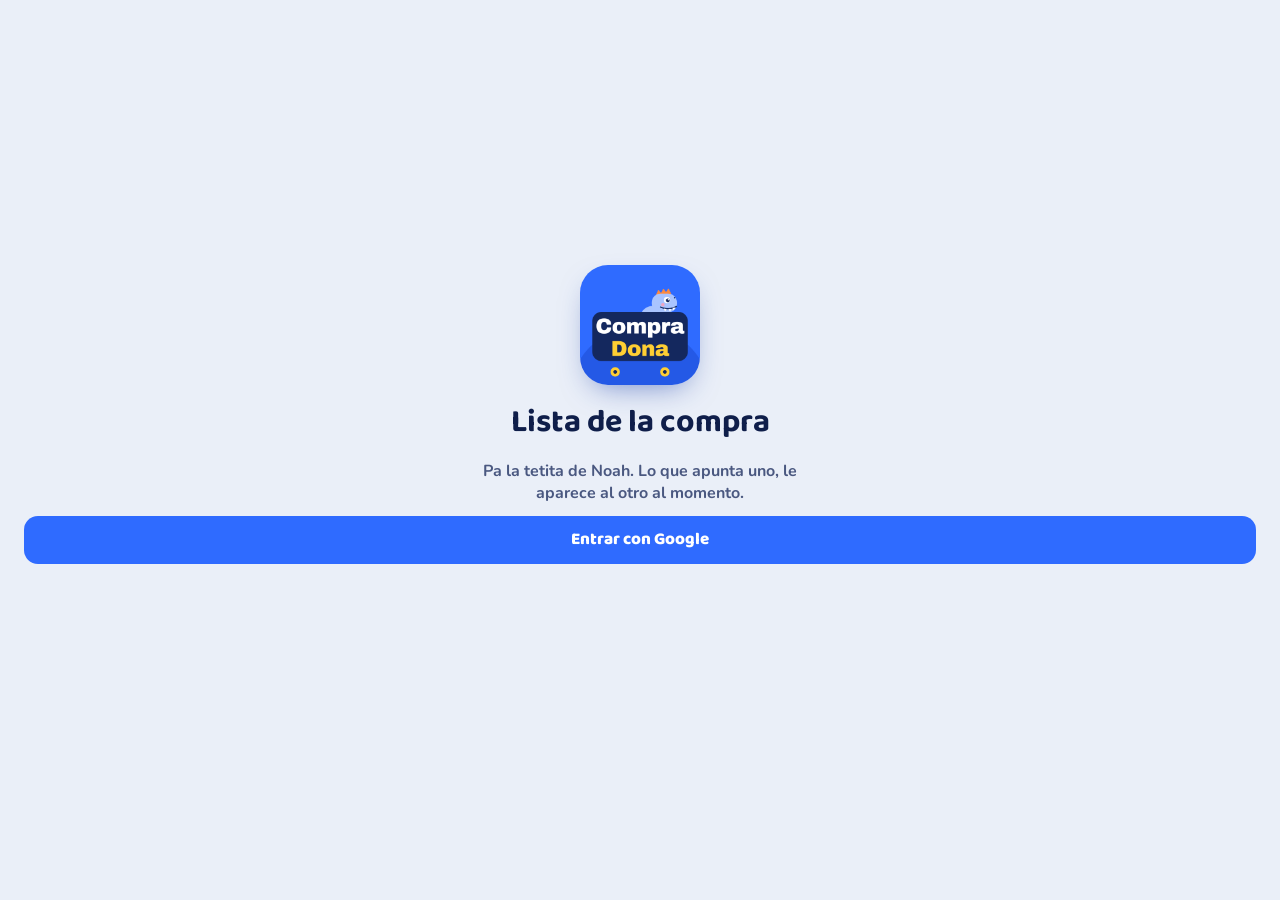
==== compra/index.html @ 661b45ec "CompraDona 2.5: nuevo nombre y logo propio Co-Authored-By: Claude Opus 5.5 <noreply@anthropic.com> C" ====
<!DOCTYPE html>
<html lang="es">
<head>
<meta charset="utf-8">
<meta name="viewport" content="width=device-width, initial-scale=1, maximum-scale=1, viewport-fit=cover">
<title>CompraDona</title>
<meta name="robots" content="noindex">
<meta name="theme-color" content="#2F6BFF">
<meta name="apple-mobile-web-app-capable" content="yes">
<meta name="mobile-web-app-capable" content="yes">
<meta name="apple-mobile-web-app-status-bar-style" content="black-translucent">
<meta name="apple-mobile-web-app-title" content="CompraDona">
<link rel="manifest" href="manifest.webmanifest">
<link rel="apple-touch-icon" href="icons/apple-touch-icon.png">
<link rel="icon" type="image/png" href="icons/icon-192.png">
<link rel="preconnect" href="https://fonts.googleapis.com">
<link href="https://fonts.googleapis.com/css2?family=Baloo+2:wght@700;800&family=Nunito:wght@600;700;800&display=swap" rel="stylesheet">
<link rel="stylesheet" href="style.css?v=6">
</head>
<body>
<div id="welcome" class="welcome"><div class="loading">Un momentito…</div></div>
<div id="main" hidden>
  <header class="hdr">
    <div class="tt"><small>Pa la tetita de Noah</small><h1>Compra<span>Dona</span></h1></div>
    <button id="count" class="count" aria-label="Actualizar"></button>
    <span id="sync" class="sync ok"></span>
  </header>
  <div id="favs" class="favs" hidden></div>
  <main id="list" class="list"></main>
  <div class="dock">
    <div id="sugs" class="sugs"></div>
    <div class="dockrow">
    <button id="undo" class="undo off" type="button" aria-label="Deshacer"><svg viewBox="0 0 24 24"><path d="M9 14 4 9l5-5"/><path d="M4 9h10.5a5.5 5.5 0 0 1 0 11H11"/></svg></button>
    <form id="addf" class="addf" autocomplete="off">
      <span id="guess" class="guess">🛒</span>
      <input id="inp" placeholder="Añade… 2 leche, pan" enterkeyhint="done" autocapitalize="sentences">
      <button class="addb" aria-label="Añadir"><svg viewBox="0 0 24 24"><path d="M12 5v14M5 12h14"/></svg></button>
    </form>
    </div>
  </div>
</div>
<div id="layer"></div>
<script src="../config.js?v=1"></script>
<script src="../src/google.js?v=2"></script>
<script src="app.js?v=6"></script>
<script>
if('serviceWorker' in navigator&&location.protocol==='https:'){
  var c0=navigator.serviceWorker.controller, hadSW=!!(c0&&/\/compra\/sw\.js/.test(c0.scriptURL));
  navigator.serviceWorker.register('sw.js').then(function(r){ r.update(); document.addEventListener('visibilitychange',function(){ if(!document.hidden) r.update(); }); });
  navigator.serviceWorker.addEventListener('controllerchange',function(){
    if(!hadSW||document.getElementById('upd')) return;
    var b=document.createElement('button'); b.id='upd'; b.className='updbar'; b.textContent='Versión nueva lista · Toca para actualizar';
    b.onclick=function(){ location.reload(); }; document.body.appendChild(b);
  });
}
</script>
</body>
</html>
---- compra/style.css ----
:root{
  --blue:#2F6BFF; --blue2:#1A3FA8; --sun:#FFCF33; --sun2:#FFB000;
  --bg:#EAEFF8; --card:#fff; --ink:#0F1E4A; --mut:#4A5880; --line:#DCE3F0; --pill:#F1F4FA;
  --safe-t:env(safe-area-inset-top); --safe-b:env(safe-area-inset-bottom);
  color-scheme:light dark;
}
@media (prefers-color-scheme:dark){:root{--bg:#0A1128;--card:#141E42;--ink:#F3F6FF;--mut:#AEBBE0;--line:#26346B;--pill:#1F2B5A}}
*{box-sizing:border-box;margin:0;padding:0}
html,body{background:var(--bg);color:var(--ink);font-family:Nunito,system-ui,-apple-system,sans-serif;-webkit-text-size-adjust:100%}
body{min-height:100vh;-webkit-tap-highlight-color:transparent}
button,input{font:inherit;color:inherit;border:0;background:none}
button{cursor:pointer}
[hidden]{display:none!important}
h1,h2,.btn{font-family:'Baloo 2',system-ui,sans-serif}

/* cabecera */
.hdr{position:-webkit-sticky;position:sticky;top:0;z-index:10;display:flex;align-items:center;gap:10px;padding:calc(var(--safe-t) + 10px) 14px 12px;background:linear-gradient(135deg,#2F6BFF,#1A3FA8);color:#fff;border-radius:0 0 22px 22px;box-shadow:0 6px 18px -10px rgba(26,63,168,.7)}
.tt{flex:1;min-width:0}
.tt small{display:block;font-size:11.5px;font-weight:800;color:var(--sun);letter-spacing:.06em}
.tt h1{font-size:22px;font-weight:800;line-height:1.05;white-space:nowrap;overflow:hidden;text-overflow:ellipsis}
.count{flex:none;display:grid;justify-items:center;line-height:1;background:rgba(255,255,255,.16);border-radius:16px;padding:7px 12px 6px;color:#fff}
.count b{font-family:'Baloo 2',system-ui,sans-serif;font-size:24px;font-weight:800;color:var(--sun)}
.count span{font-size:10.5px;font-weight:800;opacity:.9}
.sync{position:absolute;right:10px;top:calc(var(--safe-t) + 7px);width:9px;height:9px;border-radius:50%;background:#5BE39A;box-shadow:0 0 0 2px #1A3FA8}
.sync.warn{background:var(--sun)} .sync.busy{background:#fff;animation:pulse 1s infinite}
@keyframes pulse{50%{opacity:.3}}

/* lo de siempre */
.favs{display:flex;gap:6px;overflow-x:auto;padding:10px 14px 2px;scrollbar-width:none}
.favs::-webkit-scrollbar{display:none}
.fl{flex:none;align-self:center;font-size:12px;font-weight:800;color:var(--mut);margin-right:2px}
.favs button{flex:none;display:flex;align-items:center;gap:5px;padding:6px 12px 6px 9px;border-radius:99px;background:var(--card);border:1.5px solid var(--line);font-weight:800;font-size:13.5px;white-space:nowrap}
.favs button i{font-style:normal;color:var(--blue);font-weight:800;font-size:17px;line-height:1}
.favs button:active{transform:scale(.96)}

/* lista */
.list{padding:4px 12px calc(110px + var(--safe-b))}
.sec{position:relative;margin-top:10px;padding:10px 10px 10px 14px;border-radius:18px;background:var(--card);box-shadow:0 1px 2px rgba(15,30,74,.06),0 4px 14px -8px rgba(15,30,74,.18);overflow:hidden}
.sec::before{content:'';position:absolute;left:0;top:0;bottom:0;width:5px;background:var(--c)}
.sec h2{display:flex;align-items:center;gap:7px;font-size:15.5px;font-weight:800;margin:0 2px 8px;color:var(--ink)}
.sec h2 i{font-style:normal;font-size:17px}
.sec h2 b{margin-left:auto;font-family:Nunito,system-ui,sans-serif;font-size:12px;min-width:22px;height:22px;padding:0 7px;border-radius:99px;display:inline-grid;place-items:center;background:var(--bg);color:var(--ink)}
.pills{display:flex;flex-wrap:wrap;gap:6px}
.it{display:inline-flex;align-items:center;gap:7px;min-height:40px;padding:5px 11px 5px 6px;border-radius:99px;background:var(--pill);font-weight:800;font-size:15px;text-align:left;max-width:100%;user-select:none;-webkit-user-select:none;-webkit-touch-callout:none;border:1.5px solid transparent;transition:transform .22s cubic-bezier(.3,1.4,.5,1),opacity .22s}
.it:active{transform:scale(.96)}
.it em{font-style:normal;font-weight:800;font-size:12.5px;color:#fff;background:var(--c);padding:1px 7px;border-radius:8px}
.ck{flex:none;width:24px;height:24px;border-radius:50%;border:2.5px solid var(--c);background:var(--card);display:grid;place-items:center;transition:background .15s}
.ck svg{width:14px;height:14px;fill:none;stroke:#fff;stroke-width:3.4;stroke-linecap:round;stroke-linejoin:round;opacity:0}
.who{flex:none;width:18px;height:18px;border-radius:50%;color:#fff;font-size:10.5px;font-weight:800;display:grid;place-items:center}
.it.gone{transform:scale(.6) translateY(-8px);opacity:0}
.it.gone .ck{background:var(--c)} .it.gone .ck svg{opacity:1}
@media (prefers-reduced-motion:reduce){.it,.it.gone{transition:none}}
.hint{text-align:center;color:var(--mut);font-size:12px;font-weight:700;margin-top:14px}
.ver{text-align:center;color:var(--mut);font-size:11px;opacity:.7;margin-top:6px}
.empty{text-align:center;padding:34px 20px;display:grid;justify-items:center;gap:4px;color:var(--mut);font-weight:700}
.empty .dino{width:130px;height:130px;background:var(--sun);border-radius:50%;padding:8px 12px 16px;margin-bottom:8px}
.empty b{font-family:'Baloo 2',system-ui,sans-serif;font-size:24px;color:var(--ink)}

/* barra de añadir */
.dock{position:fixed;left:0;right:0;bottom:0;z-index:20;padding:10px 12px calc(10px + var(--safe-b));background:linear-gradient(transparent,var(--bg) 35%)}
.addf{display:flex;align-items:center;gap:8px;background:var(--card);border:2px solid var(--line);border-radius:20px;padding:5px 5px 5px 12px;box-shadow:0 8px 24px -12px rgba(20,40,94,.45)}
.addf:focus-within{border-color:var(--blue)}
.guess{font-size:20px;flex:none}
.addf input{flex:1;min-width:0;font-size:16px;font-weight:700;padding:8px 0;outline:none}
.addf input::placeholder{color:var(--mut);font-weight:600}
.addb{flex:none;width:44px;height:44px;border-radius:15px;background:var(--sun);display:grid;place-items:center;box-shadow:0 3px 0 var(--sun2)}
.addb:active{transform:translateY(2px);box-shadow:0 1px 0 var(--sun2)}
.addb svg{width:22px;height:22px;stroke:#14285E;stroke-width:3;stroke-linecap:round;fill:none}

/* editar */
#layer .scrim{position:fixed;inset:0;background:rgba(10,20,60,.45);z-index:40}
#layer .sheet{position:fixed;left:0;right:0;bottom:0;z-index:41;max-width:560px;margin:0 auto;background:var(--card);border-radius:24px 24px 0 0;padding:18px 16px calc(16px + var(--safe-b));animation:up .22s cubic-bezier(.2,.8,.2,1)}
@keyframes up{from{transform:translateY(100%)}}
@media (prefers-reduced-motion:reduce){#layer .sheet{animation:none}}
.sheet h3{font-family:'Baloo 2',system-ui,sans-serif;font-size:24px;margin-bottom:8px}
.x{position:absolute;right:12px;top:10px;width:36px;height:36px;border-radius:50%;background:var(--bg);font-size:24px;color:var(--mut)}
.two{display:grid;grid-template-columns:1fr 110px;gap:8px}
.f{display:grid;gap:4px;margin-bottom:10px}
.f span,.lbl{font-size:12.5px;font-weight:800;color:var(--mut)}
.f input{border:2px solid var(--line);border-radius:12px;padding:10px 12px;font-size:16px;font-weight:700;background:var(--bg);outline:none;min-width:0}
.f input:focus{border-color:var(--blue)}
.secs{display:flex;flex-wrap:wrap;gap:6px;margin:6px 0 8px}
.secs input{position:absolute;opacity:0;pointer-events:none}
.secs span{display:block;padding:6px 10px;border-radius:99px;border:1.5px solid var(--line);font-size:13.5px;font-weight:800}
.secs input:checked+span{background:var(--c);border-color:var(--c);color:#fff}
.meta{font-size:12.5px;color:var(--mut);margin-bottom:8px}
.acts{display:flex;gap:8px}
.btn{flex:1;display:inline-flex;align-items:center;justify-content:center;min-height:48px;border-radius:14px;background:var(--blue);color:#fff;font-size:17px;font-weight:800;text-decoration:none}
.btn.ghost{background:color-mix(in srgb,#E0484F 14%,transparent);color:#E0484F}
.btn.big{width:100%;flex:none}
.welcome a.btn.ghost{background:color-mix(in srgb,var(--blue) 14%,transparent);color:var(--blue)}

/* bienvenida */
.welcome{min-height:92vh;display:grid;align-content:center;justify-items:center;gap:12px;padding:24px;text-align:center}
.welcome img{width:120px;height:120px;border-radius:28px;box-shadow:0 12px 30px -12px rgba(26,63,168,.6)}
.welcome h1{font-size:32px}
.welcome p{color:var(--mut);font-weight:700;max-width:320px}
.loading{color:var(--mut);font-weight:800}

.toast{position:fixed;left:50%;bottom:calc(84px + var(--safe-b));transform:translateX(-50%);z-index:60;display:flex;align-items:center;gap:14px;background:#14285E;color:#fff;font-weight:800;padding:11px 16px;border-radius:16px;max-width:92vw;white-space:nowrap;transition:opacity .3s;box-shadow:0 8px 24px -8px rgba(0,0,0,.45)}
.toast span{overflow:hidden;text-overflow:ellipsis}
.toast button{color:var(--sun);font-weight:800;font-size:15px}
.toast.out{opacity:0}
.confetti{position:fixed;inset:0;width:100vw;height:100vh;pointer-events:none;z-index:70}
.updbar{position:fixed;left:12px;right:12px;top:calc(var(--safe-t) + 8px);z-index:80;background:var(--sun);color:#14285E;font-weight:800;padding:12px;border-radius:14px}
:focus-visible{outline:3px solid var(--sun);outline-offset:2px}
/* deshacer */
.dockrow{display:flex;gap:8px;align-items:center}
.dockrow .addf{flex:1;min-width:0}
.undo{flex:none;width:52px;height:52px;border-radius:18px;background:var(--card);border:2px solid var(--line);display:grid;place-items:center;box-shadow:0 8px 24px -12px rgba(20,40,94,.45)}
.undo svg{width:24px;height:24px;fill:none;stroke:var(--blue);stroke-width:2.6;stroke-linecap:round;stroke-linejoin:round}
.undo.off svg{stroke:var(--mut);opacity:.45}
.undo:active{transform:scale(.94)}
.gone{display:grid;gap:6px;max-height:60vh;overflow:auto;margin-top:6px}
.gone button{display:flex;align-items:center;gap:10px;padding:10px 12px;border-radius:14px;background:var(--bg);text-align:left;font-weight:800}
.gone i{font-style:normal;font-size:18px}
.gone span{flex:1;min-width:0;overflow:hidden;text-overflow:ellipsis;white-space:nowrap}
.gone em{font-style:normal;font-size:12.5px;color:var(--mut)}
.gone small{color:var(--mut);font-size:12px;font-weight:700;white-space:nowrap}
.gone b{color:var(--blue);font-size:13px}
/* sugerencias, notas y orden */
.sugs{display:flex;gap:6px;overflow-x:auto;scrollbar-width:none;margin-bottom:8px}
.sugs:empty{display:none}
.sugs button{flex:none;display:flex;align-items:center;gap:5px;padding:8px 13px 8px 10px;border-radius:99px;background:var(--blue);color:#fff;font-weight:800;font-size:14.5px;box-shadow:0 4px 12px -6px rgba(26,63,168,.8)}
.sugs i{font-style:normal}
.nt{font-size:12px;font-weight:700;color:var(--mut);font-style:italic;max-width:150px;overflow:hidden;text-overflow:ellipsis;white-space:nowrap}
.link{color:var(--blue);font-weight:800;font-size:13px;padding:6px}
.ord{display:grid;gap:6px;margin:8px 0;max-height:58vh;overflow:auto}
.ord div{display:flex;align-items:center;gap:10px;padding:6px 6px 6px 12px;border-radius:14px;background:color-mix(in srgb,var(--c) 10%,var(--bg));font-weight:800}
.ord i{font-style:normal;font-size:18px}
.ord span{flex:1}
.ord button{width:40px;height:36px;border-radius:10px;background:var(--card);color:var(--blue);font-size:14px}
.ord button:disabled{opacity:.3}

@media (prefers-color-scheme:dark){.sec{box-shadow:none;border:1px solid var(--line)}.ck{border-color:color-mix(in srgb,var(--c) 55%,#fff)}.sec::before{background:color-mix(in srgb,var(--c) 70%,#fff)}.hdr{background:linear-gradient(135deg,#2559E0,#14307F)}}
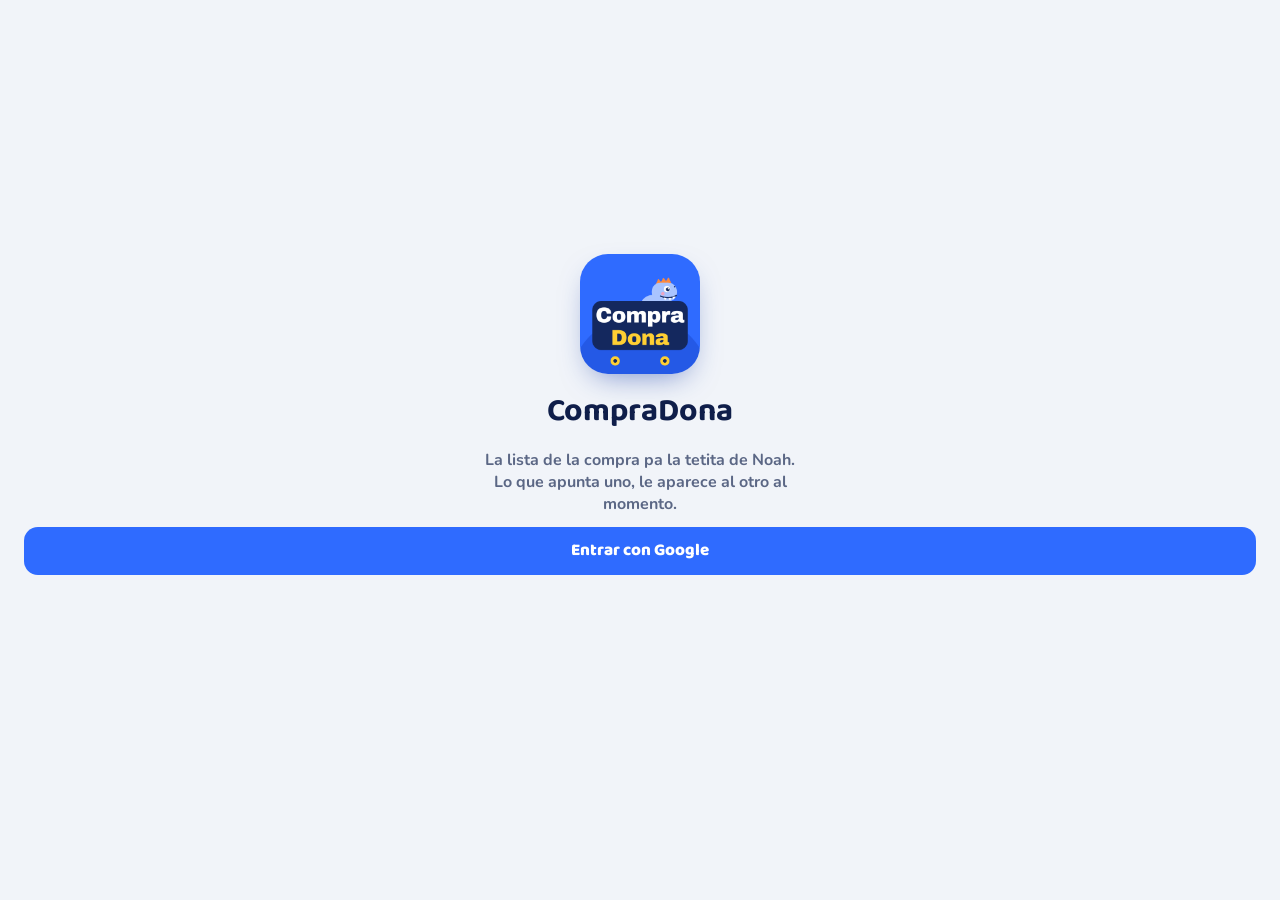
==== commit 11a56651: "CompraDona 2.6: paleta calmada (azul, amarillo y neutros), sin colores por sección Co-Authored-By: C" ====
--- a/compra/index.html
+++ b/compra/index.html
@@ -15,7 +15,7 @@
 <link rel="icon" type="image/png" href="icons/icon-192.png">
 <link rel="preconnect" href="https://fonts.googleapis.com">
 <link href="https://fonts.googleapis.com/css2?family=Baloo+2:wght@700;800&family=Nunito:wght@600;700;800&display=swap" rel="stylesheet">
-<link rel="stylesheet" href="style.css?v=6">
+<link rel="stylesheet" href="style.css?v=7">
 </head>
 <body>
 <div id="welcome" class="welcome"><div class="loading">Un momentito…</div></div>
@@ -32,7 +32,7 @@
     <div class="dockrow">
     <button id="undo" class="undo off" type="button" aria-label="Deshacer"><svg viewBox="0 0 24 24"><path d="M9 14 4 9l5-5"/><path d="M4 9h10.5a5.5 5.5 0 0 1 0 11H11"/></svg></button>
     <form id="addf" class="addf" autocomplete="off">
-      <span id="guess" class="guess">🛒</span>
+      <svg id="guess" class="guess" viewBox="0 0 24 24" aria-hidden="true"><path d="M12 5v14M5 12h14"/></svg>
       <input id="inp" placeholder="Añade… 2 leche, pan" enterkeyhint="done" autocapitalize="sentences">
       <button class="addb" aria-label="Añadir"><svg viewBox="0 0 24 24"><path d="M12 5v14M5 12h14"/></svg></button>
     </form>
@@ -42,7 +42,7 @@
 <div id="layer"></div>
 <script src="../config.js?v=1"></script>
 <script src="../src/google.js?v=2"></script>
-<script src="app.js?v=6"></script>
+<script src="app.js?v=7"></script>
 <script>
 if('serviceWorker' in navigator&&location.protocol==='https:'){
   var c0=navigator.serviceWorker.controller, hadSW=!!(c0&&/\/compra\/sw\.js/.test(c0.scriptURL));
--- a/compra/style.css
+++ b/compra/style.css
@@ -133,3 +133,40 @@
 .ord button:disabled{opacity:.3}
 
 @media (prefers-color-scheme:dark){.sec{box-shadow:none;border:1px solid var(--line)}.ck{border-color:color-mix(in srgb,var(--c) 55%,#fff)}.sec::before{background:color-mix(in srgb,var(--c) 70%,#fff)}.hdr{background:linear-gradient(135deg,#2559E0,#14307F)}}
+.tt h1{font-size:26px;letter-spacing:-.3px}.tt h1 span{color:var(--sun)}
+
+/* ===== 2.6 · paleta calmada: azul, amarillo y neutros ===== */
+:root{--bg:#F1F4F9;--pill:#F4F6FB;--line:#E3E8F2;--mut:#5B6785;--c:#2F6BFF}
+@media (prefers-color-scheme:dark){:root{--bg:#0B1226;--card:#141C38;--pill:#1C2649;--line:#26314F;--mut:#A3AECB;--c:#6F9BFF}}
+.hdr{background:#2F6BFF;box-shadow:none;border-radius:0 0 20px 20px}
+@media (prefers-color-scheme:dark){.hdr{background:#1E46B8}}
+.tt small{color:rgba(255,255,255,.78);letter-spacing:0}
+.count{background:rgba(255,255,255,.14)}
+.sync{display:none}
+.sync.warn,.sync.busy{display:block}
+.favs button,.sugs button{background:var(--card);color:var(--ink);border:1px solid var(--line);box-shadow:none}
+.favs button i,.sugs button i{color:var(--blue)}
+.fl{color:var(--mut)}
+.sec{padding:12px 12px 12px;border-radius:16px;box-shadow:none;border:1px solid var(--line)}
+.sec::before{display:none}
+.sec h2{font-family:Nunito,system-ui,sans-serif;font-size:13.5px;font-weight:800;color:var(--mut);margin:0 2px 9px}
+.sec h2 b{margin-left:6px;background:none;min-width:0;padding:0;height:auto;color:var(--mut);font-weight:700}
+.sec h2 b::before{content:'· '}
+.it{background:var(--pill);border:0;font-weight:700;color:var(--ink)}
+.ck{border-color:#B9C6E6;background:var(--card)}
+@media (prefers-color-scheme:dark){.ck{border-color:#3C4A78}}
+.it.gone .ck{background:var(--blue);border-color:var(--blue)}
+.it em{background:var(--line);color:var(--ink)}
+.who{background:var(--line);color:var(--mut);width:18px;height:18px}
+.nt{color:var(--mut)}
+.guess{width:20px;height:20px;fill:none;stroke:var(--mut);stroke-width:2.4;stroke-linecap:round}
+.addf{box-shadow:0 6px 20px -12px rgba(15,30,74,.35);border-width:1.5px}
+.undo{border-width:1.5px;box-shadow:0 6px 20px -12px rgba(15,30,74,.35)}
+.ord div{background:var(--bg)}
+.secs input:checked+span{background:var(--blue);border-color:var(--blue);color:#fff}
+@media (prefers-color-scheme:dark){.sec{border:1px solid var(--line)}}
+.sec h2 b{display:inline;height:auto}
+.sec{background:none;border:0;padding:6px 2px 2px;margin-top:8px}
+@media (prefers-color-scheme:dark){.sec{border:0}}
+.it{background:var(--card);box-shadow:0 1px 2px rgba(15,30,74,.06)}
+@media (prefers-color-scheme:dark){.it{background:var(--pill);box-shadow:none}}
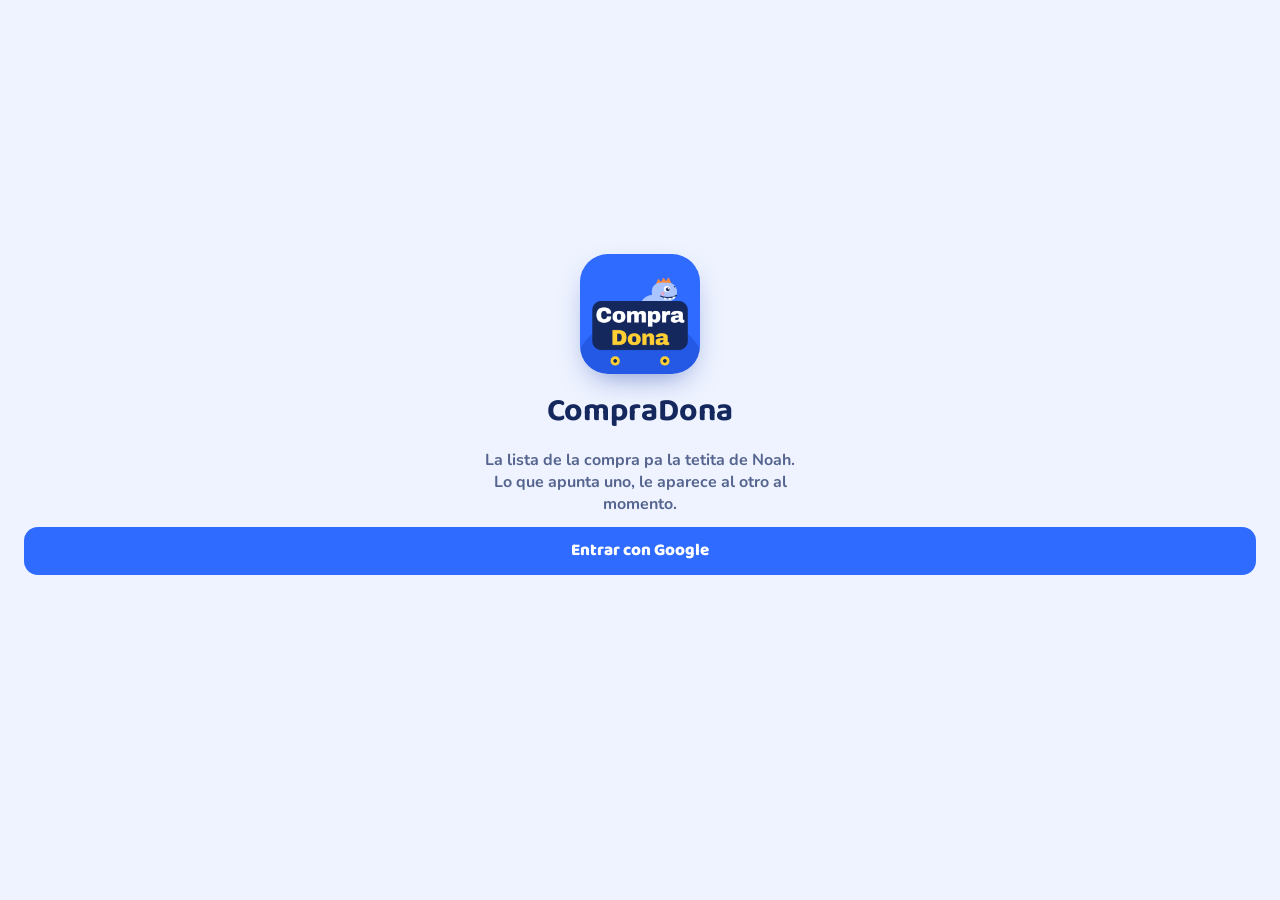
==== commit cd17f564: "CompraDona 2.7: siempre en claro, tarjetas blancas con emoji, azul y amarillo, dino en la cabecera C" ====
--- a/compra/index.html
+++ b/compra/index.html
@@ -6,6 +6,7 @@
 <title>CompraDona</title>
 <meta name="robots" content="noindex">
 <meta name="theme-color" content="#2F6BFF">
+<meta name="color-scheme" content="light">
 <meta name="apple-mobile-web-app-capable" content="yes">
 <meta name="mobile-web-app-capable" content="yes">
 <meta name="apple-mobile-web-app-status-bar-style" content="black-translucent">
@@ -15,12 +16,12 @@
 <link rel="icon" type="image/png" href="icons/icon-192.png">
 <link rel="preconnect" href="https://fonts.googleapis.com">
 <link href="https://fonts.googleapis.com/css2?family=Baloo+2:wght@700;800&family=Nunito:wght@600;700;800&display=swap" rel="stylesheet">
-<link rel="stylesheet" href="style.css?v=7">
+<link rel="stylesheet" href="style.css?v=8">
 </head>
 <body>
 <div id="welcome" class="welcome"><div class="loading">Un momentito…</div></div>
 <div id="main" hidden>
-  <header class="hdr">
+  <header class="hdr"><span id="hdino"></span>
     <div class="tt"><small>Pa la tetita de Noah</small><h1>Compra<span>Dona</span></h1></div>
     <button id="count" class="count" aria-label="Actualizar"></button>
     <span id="sync" class="sync ok"></span>
@@ -42,7 +43,7 @@
 <div id="layer"></div>
 <script src="../config.js?v=1"></script>
 <script src="../src/google.js?v=2"></script>
-<script src="app.js?v=7"></script>
+<script src="app.js?v=8"></script>
 <script>
 if('serviceWorker' in navigator&&location.protocol==='https:'){
   var c0=navigator.serviceWorker.controller, hadSW=!!(c0&&/\/compra\/sw\.js/.test(c0.scriptURL));
--- a/compra/style.css
+++ b/compra/style.css
@@ -2,9 +2,9 @@
   --blue:#2F6BFF; --blue2:#1A3FA8; --sun:#FFCF33; --sun2:#FFB000;
   --bg:#EAEFF8; --card:#fff; --ink:#0F1E4A; --mut:#4A5880; --line:#DCE3F0; --pill:#F1F4FA;
   --safe-t:env(safe-area-inset-top); --safe-b:env(safe-area-inset-bottom);
-  color-scheme:light dark;
+  color-scheme:light;
 }
-@media (prefers-color-scheme:dark){:root{--bg:#0A1128;--card:#141E42;--ink:#F3F6FF;--mut:#AEBBE0;--line:#26346B;--pill:#1F2B5A}}
+
 *{box-sizing:border-box;margin:0;padding:0}
 html,body{background:var(--bg);color:var(--ink);font-family:Nunito,system-ui,-apple-system,sans-serif;-webkit-text-size-adjust:100%}
 body{min-height:100vh;-webkit-tap-highlight-color:transparent}
@@ -132,41 +132,37 @@
 .ord button{width:40px;height:36px;border-radius:10px;background:var(--card);color:var(--blue);font-size:14px}
 .ord button:disabled{opacity:.3}
 
-@media (prefers-color-scheme:dark){.sec{box-shadow:none;border:1px solid var(--line)}.ck{border-color:color-mix(in srgb,var(--c) 55%,#fff)}.sec::before{background:color-mix(in srgb,var(--c) 70%,#fff)}.hdr{background:linear-gradient(135deg,#2559E0,#14307F)}}
+
 .tt h1{font-size:26px;letter-spacing:-.3px}.tt h1 span{color:var(--sun)}
 
-/* ===== 2.6 · paleta calmada: azul, amarillo y neutros ===== */
-:root{--bg:#F1F4F9;--pill:#F4F6FB;--line:#E3E8F2;--mut:#5B6785;--c:#2F6BFF}
-@media (prefers-color-scheme:dark){:root{--bg:#0B1226;--card:#141C38;--pill:#1C2649;--line:#26314F;--mut:#A3AECB;--c:#6F9BFF}}
-.hdr{background:#2F6BFF;box-shadow:none;border-radius:0 0 20px 20px}
-@media (prefers-color-scheme:dark){.hdr{background:#1E46B8}}
-.tt small{color:rgba(255,255,255,.78);letter-spacing:0}
-.count{background:rgba(255,255,255,.14)}
-.sync{display:none}
-.sync.warn,.sync.busy{display:block}
-.favs button,.sugs button{background:var(--card);color:var(--ink);border:1px solid var(--line);box-shadow:none}
+
+/* ===== 2.7 · claro siempre, azul y amarillo con personalidad ===== */
+:root{--bg:#EEF3FF;--card:#fff;--ink:#14285E;--mut:#56658F;--line:#DDE5F6;--pill:#F1F5FF;--c:#2F6BFF}
+.hdr{background:#2F6BFF;box-shadow:0 10px 24px -16px rgba(26,63,168,.9);border-radius:0 0 26px 26px;padding-left:92px;min-height:96px;overflow:hidden}
+.hdr .dino{position:absolute;left:4px;bottom:-14px;width:92px;height:92px}
+.hdr::after{content:'';position:absolute;left:-26px;bottom:-40px;width:130px;height:130px;border-radius:50%;background:#FFCF33;z-index:-1}
+.hdr{isolation:isolate}
+.tt small{color:rgba(255,255,255,.85);letter-spacing:0}
+.tt h1{font-size:28px}
+.count{background:#fff;color:#14285E;border-radius:18px;box-shadow:0 4px 0 #1A3FA8}
+.count b{color:#2F6BFF}
+.count span{opacity:1;color:#56658F}
+.sync{display:none}.sync.warn,.sync.busy{display:block}
+.favs button,.sugs button{background:#fff;color:var(--ink);border:1.5px solid var(--line);box-shadow:none}
 .favs button i,.sugs button i{color:var(--blue)}
-.fl{color:var(--mut)}
-.sec{padding:12px 12px 12px;border-radius:16px;box-shadow:none;border:1px solid var(--line)}
+.sugs button{border-color:#2F6BFF}
+.sec{background:#fff;border:0;border-radius:20px;padding:12px;box-shadow:0 2px 0 #DDE5F6}
 .sec::before{display:none}
-.sec h2{font-family:Nunito,system-ui,sans-serif;font-size:13.5px;font-weight:800;color:var(--mut);margin:0 2px 9px}
-.sec h2 b{margin-left:6px;background:none;min-width:0;padding:0;height:auto;color:var(--mut);font-weight:700}
-.sec h2 b::before{content:'· '}
-.it{background:var(--pill);border:0;font-weight:700;color:var(--ink)}
-.ck{border-color:#B9C6E6;background:var(--card)}
-@media (prefers-color-scheme:dark){.ck{border-color:#3C4A78}}
-.it.gone .ck{background:var(--blue);border-color:var(--blue)}
-.it em{background:var(--line);color:var(--ink)}
-.who{background:var(--line);color:var(--mut);width:18px;height:18px}
-.nt{color:var(--mut)}
-.guess{width:20px;height:20px;fill:none;stroke:var(--mut);stroke-width:2.4;stroke-linecap:round}
-.addf{box-shadow:0 6px 20px -12px rgba(15,30,74,.35);border-width:1.5px}
-.undo{border-width:1.5px;box-shadow:0 6px 20px -12px rgba(15,30,74,.35)}
-.ord div{background:var(--bg)}
-.secs input:checked+span{background:var(--blue);border-color:var(--blue);color:#fff}
-@media (prefers-color-scheme:dark){.sec{border:1px solid var(--line)}}
-.sec h2 b{display:inline;height:auto}
-.sec{background:none;border:0;padding:6px 2px 2px;margin-top:8px}
-@media (prefers-color-scheme:dark){.sec{border:0}}
-.it{background:var(--card);box-shadow:0 1px 2px rgba(15,30,74,.06)}
-@media (prefers-color-scheme:dark){.it{background:var(--pill);box-shadow:none}}
+.sec h2{font-size:16px;color:var(--ink);margin:0 2px 10px}
+.sec h2 i{font-style:normal;width:32px;height:32px;border-radius:11px;background:#EEF3FF;display:grid;place-items:center;font-size:18px}
+.sec h2 b{margin-left:auto;min-width:24px;height:24px;padding:0 8px;border-radius:99px;background:#FFCF33;color:#14285E;display:inline-grid;place-items:center;font-family:Nunito,system-ui,sans-serif;font-size:12.5px}
+.it{background:var(--pill);border:0;box-shadow:none;color:var(--ink);font-weight:800}
+.ck{border-color:#2F6BFF;background:#fff}
+.it.gone .ck{background:#2F6BFF}
+.it em{background:#FFCF33;color:#14285E}
+.who{width:18px;height:18px;font-size:10.5px}
+.who.w0{background:#2F6BFF;color:#fff}.who.w1{background:#FFCF33;color:#14285E}.who.w2{background:#14285E;color:#fff}.who.w3{background:#DDE5F6;color:#14285E}
+.guess{width:20px;height:20px;fill:none;stroke:#2F6BFF;stroke-width:2.6;stroke-linecap:round}
+.addf{border:2px solid #DDE5F6}
+.secs input:checked+span{background:#2F6BFF;border-color:#2F6BFF;color:#fff}
+.ord div{background:#EEF3FF}
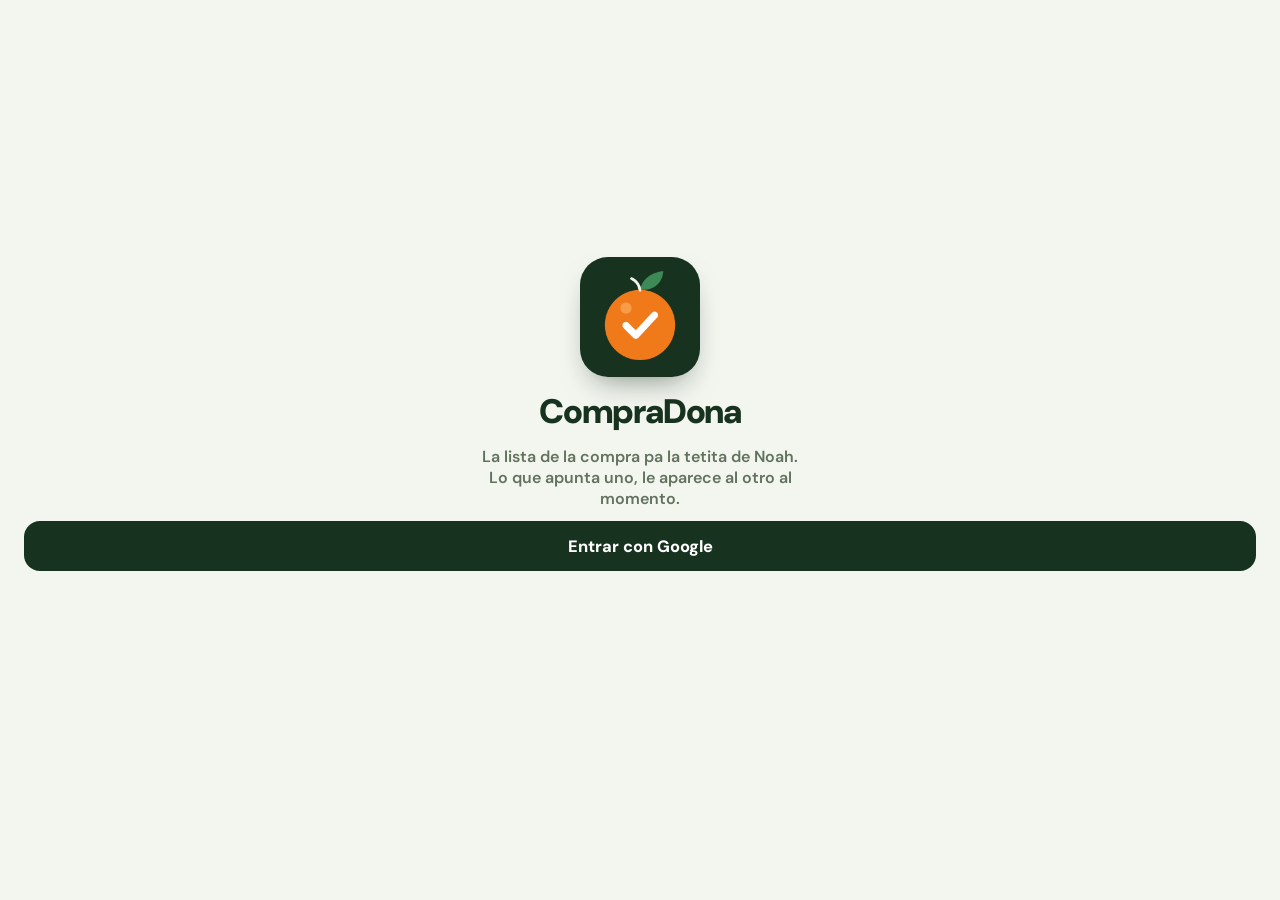
==== commit 6676a597: "CompraDona 3.0: diseño «Naranjo» (verde hoja + naranja de Sevilla), tipografía DM Sans e icono nuevo" ====
--- a/compra/index.html
+++ b/compra/index.html
@@ -5,7 +5,7 @@
 <meta name="viewport" content="width=device-width, initial-scale=1, maximum-scale=1, viewport-fit=cover">
 <title>CompraDona</title>
 <meta name="robots" content="noindex">
-<meta name="theme-color" content="#2F6BFF">
+<meta name="theme-color" content="#17321F">
 <meta name="color-scheme" content="light">
 <meta name="apple-mobile-web-app-capable" content="yes">
 <meta name="mobile-web-app-capable" content="yes">
@@ -15,14 +15,14 @@
 <link rel="apple-touch-icon" href="icons/apple-touch-icon.png">
 <link rel="icon" type="image/png" href="icons/icon-192.png">
 <link rel="preconnect" href="https://fonts.googleapis.com">
-<link href="https://fonts.googleapis.com/css2?family=Baloo+2:wght@700;800&family=Nunito:wght@600;700;800&display=swap" rel="stylesheet">
-<link rel="stylesheet" href="style.css?v=8">
+<link href="https://fonts.googleapis.com/css2?family=DM+Sans:opsz,wght@9..40,500;9..40,600;9..40,700;9..40,800;9..40,900&display=swap" rel="stylesheet">
+<link rel="stylesheet" href="style.css?v=9">
 </head>
 <body>
 <div id="welcome" class="welcome"><div class="loading">Un momentito…</div></div>
 <div id="main" hidden>
-  <header class="hdr"><span id="hdino"></span>
-    <div class="tt"><small>Pa la tetita de Noah</small><h1>Compra<span>Dona</span></h1></div>
+  <header class="hdr">
+    <div class="tt"><h1>Compra<span>Dona</span></h1><small>Pa la tetita de Noah</small></div>
     <button id="count" class="count" aria-label="Actualizar"></button>
     <span id="sync" class="sync ok"></span>
   </header>
@@ -43,7 +43,7 @@
 <div id="layer"></div>
 <script src="../config.js?v=1"></script>
 <script src="../src/google.js?v=2"></script>
-<script src="app.js?v=8"></script>
+<script src="app.js?v=9"></script>
 <script>
 if('serviceWorker' in navigator&&location.protocol==='https:'){
   var c0=navigator.serviceWorker.controller, hadSW=!!(c0&&/\/compra\/sw\.js/.test(c0.scriptURL));
--- a/compra/style.css
+++ b/compra/style.css
@@ -1,168 +1,126 @@
+/* CompraDona 3.0 · «Naranjo»: verde hoja de naranjo + naranja de Sevilla sobre blanco roto verdoso */
 :root{
-  --blue:#2F6BFF; --blue2:#1A3FA8; --sun:#FFCF33; --sun2:#FFB000;
-  --bg:#EAEFF8; --card:#fff; --ink:#0F1E4A; --mut:#4A5880; --line:#DCE3F0; --pill:#F1F4FA;
+  --leaf:#17321F; --leaf2:#2F6B45; --orange:#F07A1A; --orange2:#C95E08; --peel:#FFE7D1;
+  --bg:#F3F5EF; --card:#FFFFFF; --pill:#F3F6F0; --ink:#17321F; --mut:#62725F; --line:#E1E7DB;
   --safe-t:env(safe-area-inset-top); --safe-b:env(safe-area-inset-bottom);
   color-scheme:light;
 }
-
 *{box-sizing:border-box;margin:0;padding:0}
-html,body{background:var(--bg);color:var(--ink);font-family:Nunito,system-ui,-apple-system,sans-serif;-webkit-text-size-adjust:100%}
+html,body{background:var(--bg);color:var(--ink);font-family:'DM Sans',system-ui,-apple-system,sans-serif;-webkit-text-size-adjust:100%;font-optical-sizing:auto}
 body{min-height:100vh;-webkit-tap-highlight-color:transparent}
 button,input{font:inherit;color:inherit;border:0;background:none}
 button{cursor:pointer}
 [hidden]{display:none!important}
-h1,h2,.btn{font-family:'Baloo 2',system-ui,sans-serif}
 
 /* cabecera */
-.hdr{position:-webkit-sticky;position:sticky;top:0;z-index:10;display:flex;align-items:center;gap:10px;padding:calc(var(--safe-t) + 10px) 14px 12px;background:linear-gradient(135deg,#2F6BFF,#1A3FA8);color:#fff;border-radius:0 0 22px 22px;box-shadow:0 6px 18px -10px rgba(26,63,168,.7)}
+.hdr{position:-webkit-sticky;position:sticky;top:0;z-index:10;display:flex;align-items:flex-end;gap:12px;padding:calc(var(--safe-t) + 14px) 18px 16px;background:var(--leaf);color:#fff;border-radius:0 0 28px 28px}
 .tt{flex:1;min-width:0}
-.tt small{display:block;font-size:11.5px;font-weight:800;color:var(--sun);letter-spacing:.06em}
-.tt h1{font-size:22px;font-weight:800;line-height:1.05;white-space:nowrap;overflow:hidden;text-overflow:ellipsis}
-.count{flex:none;display:grid;justify-items:center;line-height:1;background:rgba(255,255,255,.16);border-radius:16px;padding:7px 12px 6px;color:#fff}
-.count b{font-family:'Baloo 2',system-ui,sans-serif;font-size:24px;font-weight:800;color:var(--sun)}
-.count span{font-size:10.5px;font-weight:800;opacity:.9}
-.sync{position:absolute;right:10px;top:calc(var(--safe-t) + 7px);width:9px;height:9px;border-radius:50%;background:#5BE39A;box-shadow:0 0 0 2px #1A3FA8}
-.sync.warn{background:var(--sun)} .sync.busy{background:#fff;animation:pulse 1s infinite}
-@keyframes pulse{50%{opacity:.3}}
+.tt h1{font-size:30px;font-weight:900;letter-spacing:-1.2px;line-height:1}
+.tt h1 span{color:var(--orange)}
+.tt small{display:block;margin-top:5px;font-size:13px;font-weight:600;color:#A9C2AE}
+.count{flex:none;display:grid;justify-items:end;line-height:1;color:#fff;text-align:right}
+.count b{font-size:40px;font-weight:900;letter-spacing:-1.5px;color:var(--orange)}
+.count span{font-size:11.5px;font-weight:700;color:#A9C2AE;margin-top:2px}
+.sync{display:none;position:absolute;right:14px;top:calc(var(--safe-t) + 10px);width:8px;height:8px;border-radius:50%;background:var(--orange)}
+.sync.warn,.sync.busy{display:block}
+.sync.busy{animation:pulse 1s infinite}
+@keyframes pulse{50%{opacity:.25}}
 
-/* lo de siempre */
-.favs{display:flex;gap:6px;overflow-x:auto;padding:10px 14px 2px;scrollbar-width:none}
+/* sugerencias */
+.favs{display:flex;gap:6px;overflow-x:auto;padding:14px 16px 2px;scrollbar-width:none;align-items:center}
 .favs::-webkit-scrollbar{display:none}
-.fl{flex:none;align-self:center;font-size:12px;font-weight:800;color:var(--mut);margin-right:2px}
-.favs button{flex:none;display:flex;align-items:center;gap:5px;padding:6px 12px 6px 9px;border-radius:99px;background:var(--card);border:1.5px solid var(--line);font-weight:800;font-size:13.5px;white-space:nowrap}
-.favs button i{font-style:normal;color:var(--blue);font-weight:800;font-size:17px;line-height:1}
-.favs button:active{transform:scale(.96)}
+.fl{flex:none;font-size:12.5px;font-weight:700;color:var(--mut);margin-right:2px}
+.favs button,.sugs button{flex:none;display:flex;align-items:center;gap:5px;padding:7px 13px 7px 10px;border-radius:99px;background:var(--card);border:1px solid var(--line);font-weight:700;font-size:14px;white-space:nowrap;color:var(--ink)}
+.favs button i,.sugs button i{font-style:normal;color:var(--orange);font-weight:900;font-size:17px;line-height:1}
+.favs button:active,.sugs button:active{transform:scale(.96)}
 
 /* lista */
-.list{padding:4px 12px calc(110px + var(--safe-b))}
-.sec{position:relative;margin-top:10px;padding:10px 10px 10px 14px;border-radius:18px;background:var(--card);box-shadow:0 1px 2px rgba(15,30,74,.06),0 4px 14px -8px rgba(15,30,74,.18);overflow:hidden}
-.sec::before{content:'';position:absolute;left:0;top:0;bottom:0;width:5px;background:var(--c)}
-.sec h2{display:flex;align-items:center;gap:7px;font-size:15.5px;font-weight:800;margin:0 2px 8px;color:var(--ink)}
-.sec h2 i{font-style:normal;font-size:17px}
-.sec h2 b{margin-left:auto;font-family:Nunito,system-ui,sans-serif;font-size:12px;min-width:22px;height:22px;padding:0 7px;border-radius:99px;display:inline-grid;place-items:center;background:var(--bg);color:var(--ink)}
+.list{padding:4px 12px calc(112px + var(--safe-b))}
+.sec{margin-top:12px;background:var(--card);border-radius:22px;padding:14px 12px 12px;box-shadow:0 1px 0 var(--line)}
+.sec h2{display:flex;align-items:baseline;gap:8px;font-size:17px;font-weight:800;letter-spacing:-.3px;margin:0 4px 10px;color:var(--ink)}
+.sec h2 b{font-size:13px;font-weight:800;color:var(--orange)}
 .pills{display:flex;flex-wrap:wrap;gap:6px}
-.it{display:inline-flex;align-items:center;gap:7px;min-height:40px;padding:5px 11px 5px 6px;border-radius:99px;background:var(--pill);font-weight:800;font-size:15px;text-align:left;max-width:100%;user-select:none;-webkit-user-select:none;-webkit-touch-callout:none;border:1.5px solid transparent;transition:transform .22s cubic-bezier(.3,1.4,.5,1),opacity .22s}
+.it{display:inline-flex;align-items:center;gap:8px;min-height:42px;padding:6px 12px 6px 8px;border-radius:14px;background:var(--pill);font-weight:600;font-size:15.5px;letter-spacing:-.1px;color:var(--ink);text-align:left;max-width:100%;user-select:none;-webkit-user-select:none;-webkit-touch-callout:none;transition:transform .24s cubic-bezier(.3,1.4,.5,1),opacity .24s}
 .it:active{transform:scale(.96)}
-.it em{font-style:normal;font-weight:800;font-size:12.5px;color:#fff;background:var(--c);padding:1px 7px;border-radius:8px}
-.ck{flex:none;width:24px;height:24px;border-radius:50%;border:2.5px solid var(--c);background:var(--card);display:grid;place-items:center;transition:background .15s}
-.ck svg{width:14px;height:14px;fill:none;stroke:#fff;stroke-width:3.4;stroke-linecap:round;stroke-linejoin:round;opacity:0}
-.who{flex:none;width:18px;height:18px;border-radius:50%;color:#fff;font-size:10.5px;font-weight:800;display:grid;place-items:center}
-.it.gone{transform:scale(.6) translateY(-8px);opacity:0}
-.it.gone .ck{background:var(--c)} .it.gone .ck svg{opacity:1}
+.ck{flex:none;width:22px;height:22px;border-radius:50%;border:2px solid #A8BBA6;background:var(--card);display:grid;place-items:center;transition:background .15s,border-color .15s}
+.ck svg{width:13px;height:13px;fill:none;stroke:#fff;stroke-width:3.6;stroke-linecap:round;stroke-linejoin:round;opacity:0}
+.it.gone{transform:scale(.7) translateY(-6px);opacity:0}
+.it.gone .ck{background:var(--orange);border-color:var(--orange)} .it.gone .ck svg{opacity:1}
 @media (prefers-reduced-motion:reduce){.it,.it.gone{transition:none}}
-.hint{text-align:center;color:var(--mut);font-size:12px;font-weight:700;margin-top:14px}
-.ver{text-align:center;color:var(--mut);font-size:11px;opacity:.7;margin-top:6px}
-.empty{text-align:center;padding:34px 20px;display:grid;justify-items:center;gap:4px;color:var(--mut);font-weight:700}
-.empty .dino{width:130px;height:130px;background:var(--sun);border-radius:50%;padding:8px 12px 16px;margin-bottom:8px}
-.empty b{font-family:'Baloo 2',system-ui,sans-serif;font-size:24px;color:var(--ink)}
+.it em{font-style:normal;font-weight:800;font-size:12.5px;color:var(--orange2);background:var(--peel);padding:1px 7px;border-radius:7px}
+.nt{font-size:12.5px;font-weight:500;color:var(--mut);font-style:italic;max-width:150px;overflow:hidden;text-overflow:ellipsis;white-space:nowrap}
+.who{flex:none;width:18px;height:18px;border-radius:50%;font-size:10px;font-weight:800;display:grid;place-items:center;background:var(--line);color:var(--mut)}
+.who.w0{background:#DCEADF;color:var(--leaf2)} .who.w1{background:var(--peel);color:var(--orange2)}
+.hint{text-align:center;color:var(--mut);font-size:12.5px;font-weight:600;margin-top:16px}
+.link{color:var(--leaf2);font-weight:800;font-size:13px;padding:6px;text-decoration:underline;text-underline-offset:3px;text-decoration-color:#A8BBA6}
+.ver{text-align:center;color:#A3AFA0;font-size:11px;margin-top:4px}
+.empty{text-align:center;padding:40px 20px;display:grid;justify-items:center;gap:6px;color:var(--mut);font-weight:600}
+.empty .orange{width:110px;height:110px;margin-bottom:6px}
+.empty b{font-size:26px;font-weight:900;letter-spacing:-.8px;color:var(--ink)}
 
-/* barra de añadir */
-.dock{position:fixed;left:0;right:0;bottom:0;z-index:20;padding:10px 12px calc(10px + var(--safe-b));background:linear-gradient(transparent,var(--bg) 35%)}
-.addf{display:flex;align-items:center;gap:8px;background:var(--card);border:2px solid var(--line);border-radius:20px;padding:5px 5px 5px 12px;box-shadow:0 8px 24px -12px rgba(20,40,94,.45)}
-.addf:focus-within{border-color:var(--blue)}
-.guess{font-size:20px;flex:none}
-.addf input{flex:1;min-width:0;font-size:16px;font-weight:700;padding:8px 0;outline:none}
-.addf input::placeholder{color:var(--mut);font-weight:600}
-.addb{flex:none;width:44px;height:44px;border-radius:15px;background:var(--sun);display:grid;place-items:center;box-shadow:0 3px 0 var(--sun2)}
-.addb:active{transform:translateY(2px);box-shadow:0 1px 0 var(--sun2)}
-.addb svg{width:22px;height:22px;stroke:#14285E;stroke-width:3;stroke-linecap:round;fill:none}
+/* barra de abajo */
+.dock{position:fixed;left:0;right:0;bottom:0;z-index:20;padding:10px 12px calc(10px + var(--safe-b));background:linear-gradient(rgba(243,245,239,0),var(--bg) 40%)}
+.sugs{display:flex;gap:6px;overflow-x:auto;scrollbar-width:none;margin-bottom:8px}
+.sugs:empty{display:none}
+.dockrow{display:flex;gap:8px;align-items:center}
+.addf{flex:1;min-width:0;display:flex;align-items:center;gap:8px;background:var(--card);border:1.5px solid var(--line);border-radius:22px;padding:5px 5px 5px 14px;box-shadow:0 10px 30px -14px rgba(23,50,31,.45)}
+.addf:focus-within{border-color:var(--leaf2)}
+.guess{width:18px;height:18px;fill:none;stroke:var(--mut);stroke-width:2.6;stroke-linecap:round;flex:none}
+.addf input{flex:1;min-width:0;font-size:16px;font-weight:600;padding:9px 0;outline:none}
+.addf input::placeholder{color:#93A190;font-weight:500}
+.addb{flex:none;width:44px;height:44px;border-radius:17px;background:var(--orange);display:grid;place-items:center}
+.addb:active{background:var(--orange2)}
+.addb svg{width:22px;height:22px;stroke:#fff;stroke-width:3;stroke-linecap:round;fill:none}
+.undo{flex:none;width:54px;height:54px;border-radius:20px;background:var(--card);border:1.5px solid var(--line);display:grid;place-items:center;box-shadow:0 10px 30px -14px rgba(23,50,31,.45)}
+.undo svg{width:22px;height:22px;fill:none;stroke:var(--leaf);stroke-width:2.4;stroke-linecap:round;stroke-linejoin:round}
+.undo.off svg{stroke:#B5C1B2}
+.undo:active{transform:scale(.94)}
 
-/* editar */
-#layer .scrim{position:fixed;inset:0;background:rgba(10,20,60,.45);z-index:40}
-#layer .sheet{position:fixed;left:0;right:0;bottom:0;z-index:41;max-width:560px;margin:0 auto;background:var(--card);border-radius:24px 24px 0 0;padding:18px 16px calc(16px + var(--safe-b));animation:up .22s cubic-bezier(.2,.8,.2,1)}
+/* hojas */
+#layer .scrim{position:fixed;inset:0;background:rgba(15,32,20,.45);z-index:40}
+#layer .sheet{position:fixed;left:0;right:0;bottom:0;z-index:41;max-width:560px;margin:0 auto;background:var(--card);border-radius:26px 26px 0 0;padding:20px 16px calc(16px + var(--safe-b));animation:up .24s cubic-bezier(.2,.8,.2,1)}
 @keyframes up{from{transform:translateY(100%)}}
 @media (prefers-reduced-motion:reduce){#layer .sheet{animation:none}}
-.sheet h3{font-family:'Baloo 2',system-ui,sans-serif;font-size:24px;margin-bottom:8px}
-.x{position:absolute;right:12px;top:10px;width:36px;height:36px;border-radius:50%;background:var(--bg);font-size:24px;color:var(--mut)}
+.sheet h3{font-size:24px;font-weight:900;letter-spacing:-.8px;margin:0 40px 8px 0}
+.x{position:absolute;right:12px;top:12px;width:36px;height:36px;border-radius:50%;background:var(--bg);font-size:22px;color:var(--mut)}
 .two{display:grid;grid-template-columns:1fr 110px;gap:8px}
 .f{display:grid;gap:4px;margin-bottom:10px}
-.f span,.lbl{font-size:12.5px;font-weight:800;color:var(--mut)}
-.f input{border:2px solid var(--line);border-radius:12px;padding:10px 12px;font-size:16px;font-weight:700;background:var(--bg);outline:none;min-width:0}
-.f input:focus{border-color:var(--blue)}
-.secs{display:flex;flex-wrap:wrap;gap:6px;margin:6px 0 8px}
+.f span,.lbl{font-size:12.5px;font-weight:700;color:var(--mut)}
+.f input{border:1.5px solid var(--line);border-radius:14px;padding:11px 12px;font-size:16px;font-weight:600;background:var(--bg);outline:none;min-width:0}
+.f input:focus{border-color:var(--leaf2);background:#fff}
+.secs{display:flex;flex-wrap:wrap;gap:6px;margin:6px 0 10px}
 .secs input{position:absolute;opacity:0;pointer-events:none}
-.secs span{display:block;padding:6px 10px;border-radius:99px;border:1.5px solid var(--line);font-size:13.5px;font-weight:800}
-.secs input:checked+span{background:var(--c);border-color:var(--c);color:#fff}
-.meta{font-size:12.5px;color:var(--mut);margin-bottom:8px}
+.secs span{display:block;padding:7px 11px;border-radius:12px;background:var(--bg);font-size:13.5px;font-weight:700}
+.secs input:checked+span{background:var(--leaf);color:#fff}
+.meta{font-size:13px;color:var(--mut);margin-bottom:10px}
 .acts{display:flex;gap:8px}
-.btn{flex:1;display:inline-flex;align-items:center;justify-content:center;min-height:48px;border-radius:14px;background:var(--blue);color:#fff;font-size:17px;font-weight:800;text-decoration:none}
-.btn.ghost{background:color-mix(in srgb,#E0484F 14%,transparent);color:#E0484F}
+.btn{flex:1;display:inline-flex;align-items:center;justify-content:center;min-height:50px;border-radius:16px;background:var(--leaf);color:#fff;font-size:16.5px;font-weight:800;text-decoration:none}
+.btn.ghost{background:#FBE3DF;color:#B4321F}
 .btn.big{width:100%;flex:none}
-.welcome a.btn.ghost{background:color-mix(in srgb,var(--blue) 14%,transparent);color:var(--blue)}
+.welcome a.btn.ghost{background:var(--bg);color:var(--leaf)}
+.gone{display:grid;gap:6px;max-height:60vh;overflow:auto;margin-top:6px}
+.gone button{display:flex;align-items:center;gap:10px;padding:12px 14px;border-radius:14px;background:var(--bg);text-align:left;font-weight:700}
+.gone span{flex:1;min-width:0;overflow:hidden;text-overflow:ellipsis;white-space:nowrap}
+.gone em{font-style:normal;font-size:12.5px;color:var(--mut)}
+.gone small{color:var(--mut);font-size:12px;font-weight:600;white-space:nowrap}
+.gone b{color:var(--orange2);font-size:13px}
+.ord{display:grid;gap:6px;margin:8px 0;max-height:58vh;overflow:auto}
+.ord div{display:flex;align-items:center;gap:10px;padding:6px 6px 6px 14px;border-radius:14px;background:var(--bg);font-weight:700}
+.ord span{flex:1}
+.ord button{width:40px;height:36px;border-radius:10px;background:var(--card);color:var(--leaf);font-size:13px}
+.ord button:disabled{opacity:.3}
 
 /* bienvenida */
 .welcome{min-height:92vh;display:grid;align-content:center;justify-items:center;gap:12px;padding:24px;text-align:center}
-.welcome img{width:120px;height:120px;border-radius:28px;box-shadow:0 12px 30px -12px rgba(26,63,168,.6)}
-.welcome h1{font-size:32px}
-.welcome p{color:var(--mut);font-weight:700;max-width:320px}
-.loading{color:var(--mut);font-weight:800}
+.welcome img{width:120px;height:120px;border-radius:28px;box-shadow:0 14px 30px -14px rgba(23,50,31,.6)}
+.welcome h1{font-size:34px;font-weight:900;letter-spacing:-1.2px}
+.welcome p{color:var(--mut);font-weight:600;max-width:320px}
+.loading{color:var(--mut);font-weight:700}
 
-.toast{position:fixed;left:50%;bottom:calc(84px + var(--safe-b));transform:translateX(-50%);z-index:60;display:flex;align-items:center;gap:14px;background:#14285E;color:#fff;font-weight:800;padding:11px 16px;border-radius:16px;max-width:92vw;white-space:nowrap;transition:opacity .3s;box-shadow:0 8px 24px -8px rgba(0,0,0,.45)}
+.toast{position:fixed;left:50%;bottom:calc(86px + var(--safe-b));transform:translateX(-50%);z-index:60;display:flex;align-items:center;gap:14px;background:var(--leaf);color:#fff;font-weight:700;padding:12px 16px;border-radius:16px;max-width:92vw;white-space:nowrap;transition:opacity .3s;box-shadow:0 10px 30px -10px rgba(15,32,20,.6)}
 .toast span{overflow:hidden;text-overflow:ellipsis}
-.toast button{color:var(--sun);font-weight:800;font-size:15px}
+.toast button{color:var(--orange);font-weight:800;font-size:15px}
 .toast.out{opacity:0}
 .confetti{position:fixed;inset:0;width:100vw;height:100vh;pointer-events:none;z-index:70}
-.updbar{position:fixed;left:12px;right:12px;top:calc(var(--safe-t) + 8px);z-index:80;background:var(--sun);color:#14285E;font-weight:800;padding:12px;border-radius:14px}
-:focus-visible{outline:3px solid var(--sun);outline-offset:2px}
-/* deshacer */
-.dockrow{display:flex;gap:8px;align-items:center}
-.dockrow .addf{flex:1;min-width:0}
-.undo{flex:none;width:52px;height:52px;border-radius:18px;background:var(--card);border:2px solid var(--line);display:grid;place-items:center;box-shadow:0 8px 24px -12px rgba(20,40,94,.45)}
-.undo svg{width:24px;height:24px;fill:none;stroke:var(--blue);stroke-width:2.6;stroke-linecap:round;stroke-linejoin:round}
-.undo.off svg{stroke:var(--mut);opacity:.45}
-.undo:active{transform:scale(.94)}
-.gone{display:grid;gap:6px;max-height:60vh;overflow:auto;margin-top:6px}
-.gone button{display:flex;align-items:center;gap:10px;padding:10px 12px;border-radius:14px;background:var(--bg);text-align:left;font-weight:800}
-.gone i{font-style:normal;font-size:18px}
-.gone span{flex:1;min-width:0;overflow:hidden;text-overflow:ellipsis;white-space:nowrap}
-.gone em{font-style:normal;font-size:12.5px;color:var(--mut)}
-.gone small{color:var(--mut);font-size:12px;font-weight:700;white-space:nowrap}
-.gone b{color:var(--blue);font-size:13px}
-/* sugerencias, notas y orden */
-.sugs{display:flex;gap:6px;overflow-x:auto;scrollbar-width:none;margin-bottom:8px}
-.sugs:empty{display:none}
-.sugs button{flex:none;display:flex;align-items:center;gap:5px;padding:8px 13px 8px 10px;border-radius:99px;background:var(--blue);color:#fff;font-weight:800;font-size:14.5px;box-shadow:0 4px 12px -6px rgba(26,63,168,.8)}
-.sugs i{font-style:normal}
-.nt{font-size:12px;font-weight:700;color:var(--mut);font-style:italic;max-width:150px;overflow:hidden;text-overflow:ellipsis;white-space:nowrap}
-.link{color:var(--blue);font-weight:800;font-size:13px;padding:6px}
-.ord{display:grid;gap:6px;margin:8px 0;max-height:58vh;overflow:auto}
-.ord div{display:flex;align-items:center;gap:10px;padding:6px 6px 6px 12px;border-radius:14px;background:color-mix(in srgb,var(--c) 10%,var(--bg));font-weight:800}
-.ord i{font-style:normal;font-size:18px}
-.ord span{flex:1}
-.ord button{width:40px;height:36px;border-radius:10px;background:var(--card);color:var(--blue);font-size:14px}
-.ord button:disabled{opacity:.3}
-
-
-.tt h1{font-size:26px;letter-spacing:-.3px}.tt h1 span{color:var(--sun)}
-
-
-/* ===== 2.7 · claro siempre, azul y amarillo con personalidad ===== */
-:root{--bg:#EEF3FF;--card:#fff;--ink:#14285E;--mut:#56658F;--line:#DDE5F6;--pill:#F1F5FF;--c:#2F6BFF}
-.hdr{background:#2F6BFF;box-shadow:0 10px 24px -16px rgba(26,63,168,.9);border-radius:0 0 26px 26px;padding-left:92px;min-height:96px;overflow:hidden}
-.hdr .dino{position:absolute;left:4px;bottom:-14px;width:92px;height:92px}
-.hdr::after{content:'';position:absolute;left:-26px;bottom:-40px;width:130px;height:130px;border-radius:50%;background:#FFCF33;z-index:-1}
-.hdr{isolation:isolate}
-.tt small{color:rgba(255,255,255,.85);letter-spacing:0}
-.tt h1{font-size:28px}
-.count{background:#fff;color:#14285E;border-radius:18px;box-shadow:0 4px 0 #1A3FA8}
-.count b{color:#2F6BFF}
-.count span{opacity:1;color:#56658F}
-.sync{display:none}.sync.warn,.sync.busy{display:block}
-.favs button,.sugs button{background:#fff;color:var(--ink);border:1.5px solid var(--line);box-shadow:none}
-.favs button i,.sugs button i{color:var(--blue)}
-.sugs button{border-color:#2F6BFF}
-.sec{background:#fff;border:0;border-radius:20px;padding:12px;box-shadow:0 2px 0 #DDE5F6}
-.sec::before{display:none}
-.sec h2{font-size:16px;color:var(--ink);margin:0 2px 10px}
-.sec h2 i{font-style:normal;width:32px;height:32px;border-radius:11px;background:#EEF3FF;display:grid;place-items:center;font-size:18px}
-.sec h2 b{margin-left:auto;min-width:24px;height:24px;padding:0 8px;border-radius:99px;background:#FFCF33;color:#14285E;display:inline-grid;place-items:center;font-family:Nunito,system-ui,sans-serif;font-size:12.5px}
-.it{background:var(--pill);border:0;box-shadow:none;color:var(--ink);font-weight:800}
-.ck{border-color:#2F6BFF;background:#fff}
-.it.gone .ck{background:#2F6BFF}
-.it em{background:#FFCF33;color:#14285E}
-.who{width:18px;height:18px;font-size:10.5px}
-.who.w0{background:#2F6BFF;color:#fff}.who.w1{background:#FFCF33;color:#14285E}.who.w2{background:#14285E;color:#fff}.who.w3{background:#DDE5F6;color:#14285E}
-.guess{width:20px;height:20px;fill:none;stroke:#2F6BFF;stroke-width:2.6;stroke-linecap:round}
-.addf{border:2px solid #DDE5F6}
-.secs input:checked+span{background:#2F6BFF;border-color:#2F6BFF;color:#fff}
-.ord div{background:#EEF3FF}
+.updbar{position:fixed;left:12px;right:12px;top:calc(var(--safe-t) + 8px);z-index:80;background:var(--orange);color:#fff;font-weight:800;padding:12px;border-radius:16px}
+:focus-visible{outline:3px solid var(--orange);outline-offset:2px}
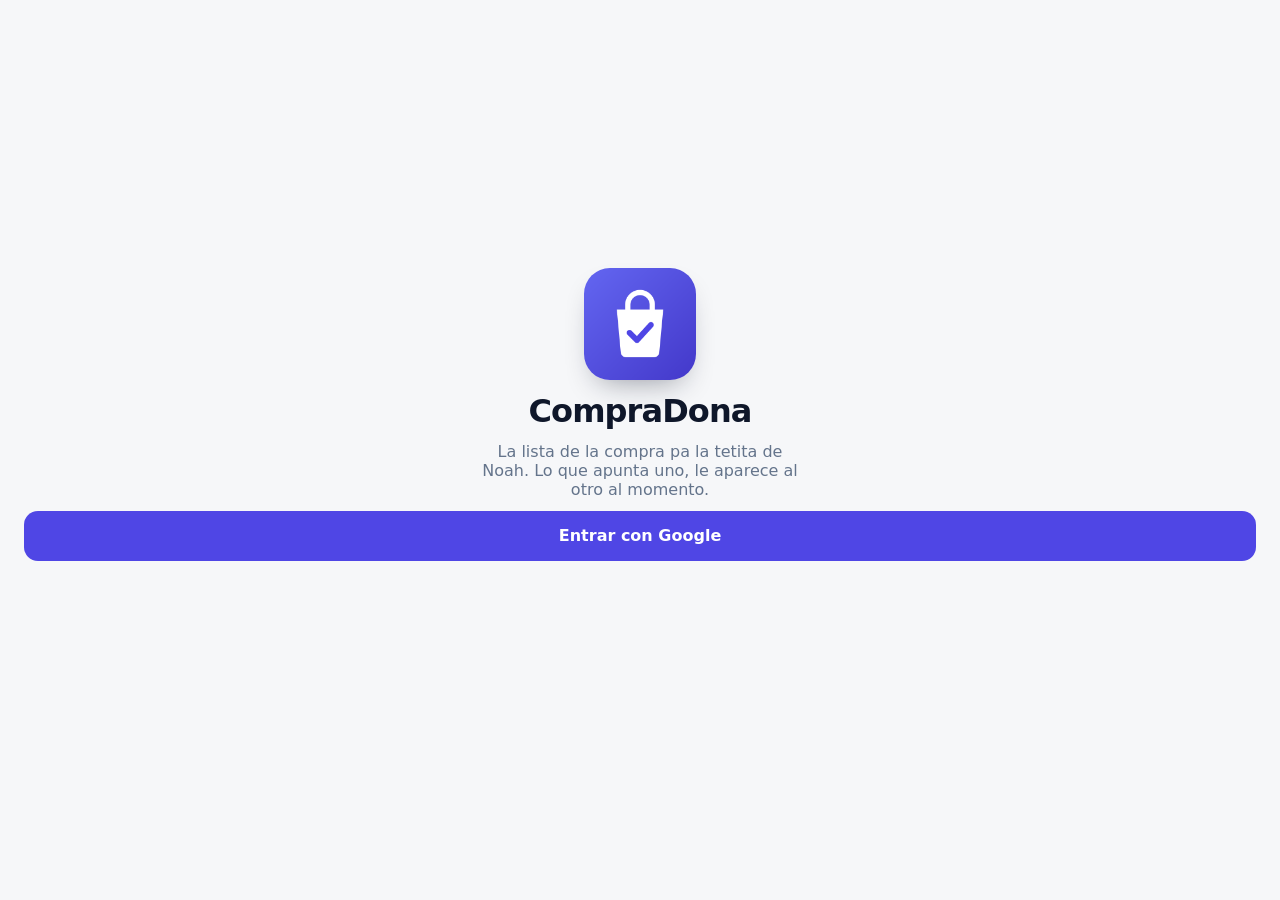
==== commit 6a77fc5e: "CompraDona 3.1: diseño profesional neutro, iconos por categoría y tonos pastel armonizados Co-Author" ====
--- a/compra/index.html
+++ b/compra/index.html
@@ -5,18 +5,17 @@
 <meta name="viewport" content="width=device-width, initial-scale=1, maximum-scale=1, viewport-fit=cover">
 <title>CompraDona</title>
 <meta name="robots" content="noindex">
-<meta name="theme-color" content="#17321F">
+<meta name="theme-color" content="#F6F7F9">
 <meta name="color-scheme" content="light">
 <meta name="apple-mobile-web-app-capable" content="yes">
 <meta name="mobile-web-app-capable" content="yes">
-<meta name="apple-mobile-web-app-status-bar-style" content="black-translucent">
+<meta name="apple-mobile-web-app-status-bar-style" content="default">
 <meta name="apple-mobile-web-app-title" content="CompraDona">
 <link rel="manifest" href="manifest.webmanifest">
 <link rel="apple-touch-icon" href="icons/apple-touch-icon.png">
 <link rel="icon" type="image/png" href="icons/icon-192.png">
-<link rel="preconnect" href="https://fonts.googleapis.com">
-<link href="https://fonts.googleapis.com/css2?family=DM+Sans:opsz,wght@9..40,500;9..40,600;9..40,700;9..40,800;9..40,900&display=swap" rel="stylesheet">
-<link rel="stylesheet" href="style.css?v=9">
+
+<link rel="stylesheet" href="style.css?v=10">
 </head>
 <body>
 <div id="welcome" class="welcome"><div class="loading">Un momentito…</div></div>
@@ -43,7 +42,7 @@
 <div id="layer"></div>
 <script src="../config.js?v=1"></script>
 <script src="../src/google.js?v=2"></script>
-<script src="app.js?v=9"></script>
+<script src="app.js?v=10"></script>
 <script>
 if('serviceWorker' in navigator&&location.protocol==='https:'){
   var c0=navigator.serviceWorker.controller, hadSW=!!(c0&&/\/compra\/sw\.js/.test(c0.scriptURL));
--- a/compra/style.css
+++ b/compra/style.css
@@ -1,126 +1,130 @@
-/* CompraDona 3.0 · «Naranjo»: verde hoja de naranjo + naranja de Sevilla sobre blanco roto verdoso */
+/* CompraDona 3.1 · neutro profesional + un acento; el color solo identifica categorías */
 :root{
-  --leaf:#17321F; --leaf2:#2F6B45; --orange:#F07A1A; --orange2:#C95E08; --peel:#FFE7D1;
-  --bg:#F3F5EF; --card:#FFFFFF; --pill:#F3F6F0; --ink:#17321F; --mut:#62725F; --line:#E1E7DB;
+  --accent:#4F46E5; --accent2:#4338CA; --accent-soft:#EEF0FF;
+  --bg:#F6F7F9; --card:#FFFFFF; --ink:#0F172A; --ink2:#334155; --mut:#64748B; --line:#E5E7EB;
   --safe-t:env(safe-area-inset-top); --safe-b:env(safe-area-inset-bottom);
   color-scheme:light;
 }
 *{box-sizing:border-box;margin:0;padding:0}
-html,body{background:var(--bg);color:var(--ink);font-family:'DM Sans',system-ui,-apple-system,sans-serif;-webkit-text-size-adjust:100%;font-optical-sizing:auto}
+html,body{background:var(--bg);color:var(--ink);font-family:-apple-system,BlinkMacSystemFont,'SF Pro Text',Inter,system-ui,sans-serif;-webkit-text-size-adjust:100%;-webkit-font-smoothing:antialiased}
 body{min-height:100vh;-webkit-tap-highlight-color:transparent}
 button,input{font:inherit;color:inherit;border:0;background:none}
 button{cursor:pointer}
 [hidden]{display:none!important}
+h1,h2,h3{font-family:-apple-system,BlinkMacSystemFont,'SF Pro Display',Inter,system-ui,sans-serif}
 
-/* cabecera */
-.hdr{position:-webkit-sticky;position:sticky;top:0;z-index:10;display:flex;align-items:flex-end;gap:12px;padding:calc(var(--safe-t) + 14px) 18px 16px;background:var(--leaf);color:#fff;border-radius:0 0 28px 28px}
+/* cabecera: título grande estilo iOS */
+.hdr{position:-webkit-sticky;position:sticky;top:0;z-index:10;display:flex;align-items:flex-end;gap:12px;padding:calc(var(--safe-t) + 14px) 18px 12px;background:rgba(246,247,249,.86);-webkit-backdrop-filter:saturate(180%) blur(18px);backdrop-filter:saturate(180%) blur(18px);border-bottom:1px solid rgba(15,23,42,.06)}
 .tt{flex:1;min-width:0}
-.tt h1{font-size:30px;font-weight:900;letter-spacing:-1.2px;line-height:1}
-.tt h1 span{color:var(--orange)}
-.tt small{display:block;margin-top:5px;font-size:13px;font-weight:600;color:#A9C2AE}
-.count{flex:none;display:grid;justify-items:end;line-height:1;color:#fff;text-align:right}
-.count b{font-size:40px;font-weight:900;letter-spacing:-1.5px;color:var(--orange)}
-.count span{font-size:11.5px;font-weight:700;color:#A9C2AE;margin-top:2px}
-.sync{display:none;position:absolute;right:14px;top:calc(var(--safe-t) + 10px);width:8px;height:8px;border-radius:50%;background:var(--orange)}
+.tt h1{font-size:31px;font-weight:800;letter-spacing:-.9px;line-height:1.05;color:var(--ink)}
+.tt h1 span{color:var(--accent)}
+.tt small{display:block;margin-top:3px;font-size:13.5px;font-weight:500;color:var(--mut)}
+.count{flex:none;display:flex;align-items:baseline;gap:5px;padding:8px 13px;border-radius:99px;background:var(--ink);color:#fff;line-height:1}
+.count b{font-size:17px;font-weight:700;font-variant-numeric:tabular-nums}
+.count span{font-size:12.5px;font-weight:500;opacity:.75}
+.sync{display:none;position:absolute;right:12px;top:calc(var(--safe-t) + 8px);width:8px;height:8px;border-radius:50%;background:#F59E0B}
 .sync.warn,.sync.busy{display:block}
 .sync.busy{animation:pulse 1s infinite}
 @keyframes pulse{50%{opacity:.25}}
 
 /* sugerencias */
-.favs{display:flex;gap:6px;overflow-x:auto;padding:14px 16px 2px;scrollbar-width:none;align-items:center}
+.favs{display:flex;gap:6px;overflow-x:auto;padding:12px 16px 2px;scrollbar-width:none;align-items:center}
 .favs::-webkit-scrollbar{display:none}
-.fl{flex:none;font-size:12.5px;font-weight:700;color:var(--mut);margin-right:2px}
-.favs button,.sugs button{flex:none;display:flex;align-items:center;gap:5px;padding:7px 13px 7px 10px;border-radius:99px;background:var(--card);border:1px solid var(--line);font-weight:700;font-size:14px;white-space:nowrap;color:var(--ink)}
-.favs button i,.sugs button i{font-style:normal;color:var(--orange);font-weight:900;font-size:17px;line-height:1}
-.favs button:active,.sugs button:active{transform:scale(.96)}
+.fl{flex:none;font-size:13px;font-weight:600;color:var(--mut);margin-right:2px}
+.favs button,.sugs button{flex:none;display:flex;align-items:center;gap:5px;padding:7px 13px 7px 10px;border-radius:99px;background:var(--card);border:1px solid var(--line);font-weight:600;font-size:14px;white-space:nowrap;color:var(--ink);box-shadow:0 1px 2px rgba(15,23,42,.04)}
+.favs button i,.sugs button i{font-style:normal;color:var(--accent);font-weight:700;font-size:17px;line-height:1}
+.sugs button{border-color:#C7CBFB}
+.favs button:active,.sugs button:active{transform:scale(.97)}
 
 /* lista */
-.list{padding:4px 12px calc(112px + var(--safe-b))}
-.sec{margin-top:12px;background:var(--card);border-radius:22px;padding:14px 12px 12px;box-shadow:0 1px 0 var(--line)}
-.sec h2{display:flex;align-items:baseline;gap:8px;font-size:17px;font-weight:800;letter-spacing:-.3px;margin:0 4px 10px;color:var(--ink)}
-.sec h2 b{font-size:13px;font-weight:800;color:var(--orange)}
-.pills{display:flex;flex-wrap:wrap;gap:6px}
-.it{display:inline-flex;align-items:center;gap:8px;min-height:42px;padding:6px 12px 6px 8px;border-radius:14px;background:var(--pill);font-weight:600;font-size:15.5px;letter-spacing:-.1px;color:var(--ink);text-align:left;max-width:100%;user-select:none;-webkit-user-select:none;-webkit-touch-callout:none;transition:transform .24s cubic-bezier(.3,1.4,.5,1),opacity .24s}
+.list{padding:2px 14px calc(112px + var(--safe-b))}
+.sec{margin-top:18px}
+.sec h2{display:flex;align-items:center;gap:10px;font-size:16.5px;font-weight:700;letter-spacing:-.3px;margin:0 2px 9px;color:var(--ink)}
+.sec h2 i{font-style:normal;flex:none;width:32px;height:32px;border-radius:10px;display:grid;place-items:center;font-size:17px}
+.sec h2 b{margin-left:auto;font-size:13px;font-weight:600;color:var(--mut);font-variant-numeric:tabular-nums}
+.pills{display:flex;flex-wrap:wrap;gap:7px}
+.it{display:inline-flex;align-items:center;gap:8px;min-height:42px;padding:6px 12px 6px 8px;border-radius:12px;background:var(--t);border:1px solid var(--t2);font-weight:600;font-size:15.5px;letter-spacing:-.2px;color:var(--ink);text-align:left;max-width:100%;user-select:none;-webkit-user-select:none;-webkit-touch-callout:none;transition:transform .22s cubic-bezier(.3,1.4,.5,1),opacity .22s}
 .it:active{transform:scale(.96)}
-.ck{flex:none;width:22px;height:22px;border-radius:50%;border:2px solid #A8BBA6;background:var(--card);display:grid;place-items:center;transition:background .15s,border-color .15s}
+.ck{flex:none;width:22px;height:22px;border-radius:50%;border:2px solid var(--t3);background:#fff;display:grid;place-items:center;opacity:.55;transition:background .15s,opacity .15s}
 .ck svg{width:13px;height:13px;fill:none;stroke:#fff;stroke-width:3.6;stroke-linecap:round;stroke-linejoin:round;opacity:0}
-.it.gone{transform:scale(.7) translateY(-6px);opacity:0}
-.it.gone .ck{background:var(--orange);border-color:var(--orange)} .it.gone .ck svg{opacity:1}
+.it.gone{transform:scale(.7);opacity:0}
+.it.gone .ck{background:var(--t3);opacity:1} .it.gone .ck svg{opacity:1}
 @media (prefers-reduced-motion:reduce){.it,.it.gone{transition:none}}
-.it em{font-style:normal;font-weight:800;font-size:12.5px;color:var(--orange2);background:var(--peel);padding:1px 7px;border-radius:7px}
-.nt{font-size:12.5px;font-weight:500;color:var(--mut);font-style:italic;max-width:150px;overflow:hidden;text-overflow:ellipsis;white-space:nowrap}
-.who{flex:none;width:18px;height:18px;border-radius:50%;font-size:10px;font-weight:800;display:grid;place-items:center;background:var(--line);color:var(--mut)}
-.who.w0{background:#DCEADF;color:var(--leaf2)} .who.w1{background:var(--peel);color:var(--orange2)}
-.hint{text-align:center;color:var(--mut);font-size:12.5px;font-weight:600;margin-top:16px}
-.link{color:var(--leaf2);font-weight:800;font-size:13px;padding:6px;text-decoration:underline;text-underline-offset:3px;text-decoration-color:#A8BBA6}
-.ver{text-align:center;color:#A3AFA0;font-size:11px;margin-top:4px}
-.empty{text-align:center;padding:40px 20px;display:grid;justify-items:center;gap:6px;color:var(--mut);font-weight:600}
-.empty .orange{width:110px;height:110px;margin-bottom:6px}
-.empty b{font-size:26px;font-weight:900;letter-spacing:-.8px;color:var(--ink)}
+.it em{font-style:normal;font-weight:700;font-size:12.5px;color:var(--ink2);background:#fff;padding:1px 7px;border-radius:6px;border:1px solid var(--t2)}
+.nt{font-size:12.5px;font-weight:500;color:var(--mut);max-width:150px;overflow:hidden;text-overflow:ellipsis;white-space:nowrap}
+.who{flex:none;width:18px;height:18px;border-radius:50%;font-size:10px;font-weight:700;display:grid;place-items:center;background:#fff;color:var(--mut);border:1px solid var(--t2)}
+.hint{text-align:center;color:var(--mut);font-size:12.5px;font-weight:500;margin-top:22px}
+.link{color:var(--accent);font-weight:600;font-size:13.5px;padding:6px}
+.ver{text-align:center;color:#A0AEC0;font-size:11px;margin-top:2px}
+.empty{text-align:center;padding:48px 20px;display:grid;justify-items:center;gap:6px;color:var(--mut);font-weight:500}
+.bigic{font-size:56px;margin-bottom:4px}
+.empty b{font-size:24px;font-weight:800;letter-spacing:-.6px;color:var(--ink)}
 
 /* barra de abajo */
-.dock{position:fixed;left:0;right:0;bottom:0;z-index:20;padding:10px 12px calc(10px + var(--safe-b));background:linear-gradient(rgba(243,245,239,0),var(--bg) 40%)}
+.dock{position:fixed;left:0;right:0;bottom:0;z-index:20;padding:10px 12px calc(10px + var(--safe-b));background:linear-gradient(rgba(246,247,249,0),var(--bg) 40%)}
 .sugs{display:flex;gap:6px;overflow-x:auto;scrollbar-width:none;margin-bottom:8px}
 .sugs:empty{display:none}
 .dockrow{display:flex;gap:8px;align-items:center}
-.addf{flex:1;min-width:0;display:flex;align-items:center;gap:8px;background:var(--card);border:1.5px solid var(--line);border-radius:22px;padding:5px 5px 5px 14px;box-shadow:0 10px 30px -14px rgba(23,50,31,.45)}
-.addf:focus-within{border-color:var(--leaf2)}
-.guess{width:18px;height:18px;fill:none;stroke:var(--mut);stroke-width:2.6;stroke-linecap:round;flex:none}
-.addf input{flex:1;min-width:0;font-size:16px;font-weight:600;padding:9px 0;outline:none}
-.addf input::placeholder{color:#93A190;font-weight:500}
-.addb{flex:none;width:44px;height:44px;border-radius:17px;background:var(--orange);display:grid;place-items:center}
-.addb:active{background:var(--orange2)}
-.addb svg{width:22px;height:22px;stroke:#fff;stroke-width:3;stroke-linecap:round;fill:none}
-.undo{flex:none;width:54px;height:54px;border-radius:20px;background:var(--card);border:1.5px solid var(--line);display:grid;place-items:center;box-shadow:0 10px 30px -14px rgba(23,50,31,.45)}
-.undo svg{width:22px;height:22px;fill:none;stroke:var(--leaf);stroke-width:2.4;stroke-linecap:round;stroke-linejoin:round}
-.undo.off svg{stroke:#B5C1B2}
+.addf{flex:1;min-width:0;display:flex;align-items:center;gap:8px;background:var(--card);border:1px solid var(--line);border-radius:18px;padding:5px 5px 5px 14px;box-shadow:0 8px 28px -12px rgba(15,23,42,.28),0 1px 2px rgba(15,23,42,.05)}
+.addf:focus-within{border-color:var(--accent);box-shadow:0 0 0 4px var(--accent-soft),0 8px 28px -12px rgba(15,23,42,.28)}
+.guess{width:18px;height:18px;fill:none;stroke:var(--mut);stroke-width:2.4;stroke-linecap:round;flex:none}
+.addf input{flex:1;min-width:0;font-size:16px;font-weight:500;padding:9px 0;outline:none}
+.addf input::placeholder{color:#94A3B8}
+.addb{flex:none;width:42px;height:42px;border-radius:13px;background:var(--accent);display:grid;place-items:center}
+.addb:active{background:var(--accent2)}
+.addb svg{width:20px;height:20px;stroke:#fff;stroke-width:2.8;stroke-linecap:round;fill:none}
+.undo{flex:none;width:52px;height:52px;border-radius:18px;background:var(--card);border:1px solid var(--line);display:grid;place-items:center;box-shadow:0 8px 28px -12px rgba(15,23,42,.28),0 1px 2px rgba(15,23,42,.05)}
+.undo svg{width:21px;height:21px;fill:none;stroke:var(--ink);stroke-width:2.2;stroke-linecap:round;stroke-linejoin:round}
+.undo.off svg{stroke:#CBD5E1}
 .undo:active{transform:scale(.94)}
 
 /* hojas */
-#layer .scrim{position:fixed;inset:0;background:rgba(15,32,20,.45);z-index:40}
-#layer .sheet{position:fixed;left:0;right:0;bottom:0;z-index:41;max-width:560px;margin:0 auto;background:var(--card);border-radius:26px 26px 0 0;padding:20px 16px calc(16px + var(--safe-b));animation:up .24s cubic-bezier(.2,.8,.2,1)}
+#layer .scrim{position:fixed;inset:0;background:rgba(15,23,42,.38);z-index:40}
+#layer .sheet{position:fixed;left:0;right:0;bottom:0;z-index:41;max-width:560px;margin:0 auto;background:var(--card);border-radius:24px 24px 0 0;padding:20px 16px calc(16px + var(--safe-b));animation:up .26s cubic-bezier(.2,.8,.2,1)}
 @keyframes up{from{transform:translateY(100%)}}
 @media (prefers-reduced-motion:reduce){#layer .sheet{animation:none}}
-.sheet h3{font-size:24px;font-weight:900;letter-spacing:-.8px;margin:0 40px 8px 0}
-.x{position:absolute;right:12px;top:12px;width:36px;height:36px;border-radius:50%;background:var(--bg);font-size:22px;color:var(--mut)}
+.sheet h3{font-size:22px;font-weight:800;letter-spacing:-.5px;margin:0 40px 8px 0}
+.x{position:absolute;right:12px;top:12px;width:34px;height:34px;border-radius:50%;background:var(--bg);font-size:21px;color:var(--mut)}
 .two{display:grid;grid-template-columns:1fr 110px;gap:8px}
-.f{display:grid;gap:4px;margin-bottom:10px}
-.f span,.lbl{font-size:12.5px;font-weight:700;color:var(--mut)}
-.f input{border:1.5px solid var(--line);border-radius:14px;padding:11px 12px;font-size:16px;font-weight:600;background:var(--bg);outline:none;min-width:0}
-.f input:focus{border-color:var(--leaf2);background:#fff}
-.secs{display:flex;flex-wrap:wrap;gap:6px;margin:6px 0 10px}
+.f{display:grid;gap:5px;margin-bottom:12px}
+.f span,.lbl{font-size:13px;font-weight:600;color:var(--mut)}
+.f input{border:1px solid var(--line);border-radius:12px;padding:11px 12px;font-size:16px;font-weight:500;background:var(--bg);outline:none;min-width:0}
+.f input:focus{border-color:var(--accent);background:#fff;box-shadow:0 0 0 4px var(--accent-soft)}
+.secs{display:flex;flex-wrap:wrap;gap:6px;margin:6px 0 12px}
 .secs input{position:absolute;opacity:0;pointer-events:none}
-.secs span{display:block;padding:7px 11px;border-radius:12px;background:var(--bg);font-size:13.5px;font-weight:700}
-.secs input:checked+span{background:var(--leaf);color:#fff}
+.secs span{display:block;padding:7px 11px;border-radius:10px;background:var(--bg);border:1px solid var(--line);font-size:13.5px;font-weight:600}
+.secs input:checked+span{background:var(--ink);border-color:var(--ink);color:#fff}
 .meta{font-size:13px;color:var(--mut);margin-bottom:10px}
 .acts{display:flex;gap:8px}
-.btn{flex:1;display:inline-flex;align-items:center;justify-content:center;min-height:50px;border-radius:16px;background:var(--leaf);color:#fff;font-size:16.5px;font-weight:800;text-decoration:none}
-.btn.ghost{background:#FBE3DF;color:#B4321F}
+.btn{flex:1;display:inline-flex;align-items:center;justify-content:center;min-height:50px;border-radius:14px;background:var(--accent);color:#fff;font-size:16px;font-weight:700;text-decoration:none}
+.btn.ghost{background:#FEF2F2;color:#DC2626}
 .btn.big{width:100%;flex:none}
-.welcome a.btn.ghost{background:var(--bg);color:var(--leaf)}
+.welcome a.btn.ghost{background:var(--accent-soft);color:var(--accent)}
 .gone{display:grid;gap:6px;max-height:60vh;overflow:auto;margin-top:6px}
-.gone button{display:flex;align-items:center;gap:10px;padding:12px 14px;border-radius:14px;background:var(--bg);text-align:left;font-weight:700}
+.gone button{display:flex;align-items:center;gap:10px;padding:12px 14px;border-radius:12px;background:var(--bg);text-align:left;font-weight:600}
+.gone i{font-style:normal}
 .gone span{flex:1;min-width:0;overflow:hidden;text-overflow:ellipsis;white-space:nowrap}
 .gone em{font-style:normal;font-size:12.5px;color:var(--mut)}
-.gone small{color:var(--mut);font-size:12px;font-weight:600;white-space:nowrap}
-.gone b{color:var(--orange2);font-size:13px}
+.gone small{color:var(--mut);font-size:12px;white-space:nowrap}
+.gone b{color:var(--accent);font-size:13px}
 .ord{display:grid;gap:6px;margin:8px 0;max-height:58vh;overflow:auto}
-.ord div{display:flex;align-items:center;gap:10px;padding:6px 6px 6px 14px;border-radius:14px;background:var(--bg);font-weight:700}
+.ord div{display:flex;align-items:center;gap:10px;padding:6px 6px 6px 8px;border-radius:12px;background:var(--bg);font-weight:600}
+.ord i{font-style:normal;width:30px;height:30px;border-radius:9px;display:grid;place-items:center}
 .ord span{flex:1}
-.ord button{width:40px;height:36px;border-radius:10px;background:var(--card);color:var(--leaf);font-size:13px}
+.ord button{width:40px;height:36px;border-radius:10px;background:var(--card);border:1px solid var(--line);color:var(--ink);font-size:12px}
 .ord button:disabled{opacity:.3}
 
 /* bienvenida */
 .welcome{min-height:92vh;display:grid;align-content:center;justify-items:center;gap:12px;padding:24px;text-align:center}
-.welcome img{width:120px;height:120px;border-radius:28px;box-shadow:0 14px 30px -14px rgba(23,50,31,.6)}
-.welcome h1{font-size:34px;font-weight:900;letter-spacing:-1.2px}
-.welcome p{color:var(--mut);font-weight:600;max-width:320px}
-.loading{color:var(--mut);font-weight:700}
+.welcome img{width:112px;height:112px;border-radius:26px;box-shadow:0 14px 30px -14px rgba(15,23,42,.45)}
+.welcome h1{font-size:32px;font-weight:800;letter-spacing:-.9px}
+.welcome p{color:var(--mut);max-width:320px}
+.loading{color:var(--mut);font-weight:600}
 
-.toast{position:fixed;left:50%;bottom:calc(86px + var(--safe-b));transform:translateX(-50%);z-index:60;display:flex;align-items:center;gap:14px;background:var(--leaf);color:#fff;font-weight:700;padding:12px 16px;border-radius:16px;max-width:92vw;white-space:nowrap;transition:opacity .3s;box-shadow:0 10px 30px -10px rgba(15,32,20,.6)}
+.toast{position:fixed;left:50%;bottom:calc(86px + var(--safe-b));transform:translateX(-50%);z-index:60;display:flex;align-items:center;gap:14px;background:var(--ink);color:#fff;font-weight:600;padding:12px 16px;border-radius:14px;max-width:92vw;white-space:nowrap;transition:opacity .3s;box-shadow:0 12px 30px -10px rgba(15,23,42,.5)}
 .toast span{overflow:hidden;text-overflow:ellipsis}
-.toast button{color:var(--orange);font-weight:800;font-size:15px}
+.toast button{color:#A5B4FC;font-weight:700;font-size:15px}
 .toast.out{opacity:0}
 .confetti{position:fixed;inset:0;width:100vw;height:100vh;pointer-events:none;z-index:70}
-.updbar{position:fixed;left:12px;right:12px;top:calc(var(--safe-t) + 8px);z-index:80;background:var(--orange);color:#fff;font-weight:800;padding:12px;border-radius:16px}
-:focus-visible{outline:3px solid var(--orange);outline-offset:2px}
+.updbar{position:fixed;left:12px;right:12px;top:calc(var(--safe-t) + 8px);z-index:80;background:var(--ink);color:#fff;font-weight:700;padding:12px;border-radius:14px}
+:focus-visible{outline:3px solid var(--accent);outline-offset:2px}
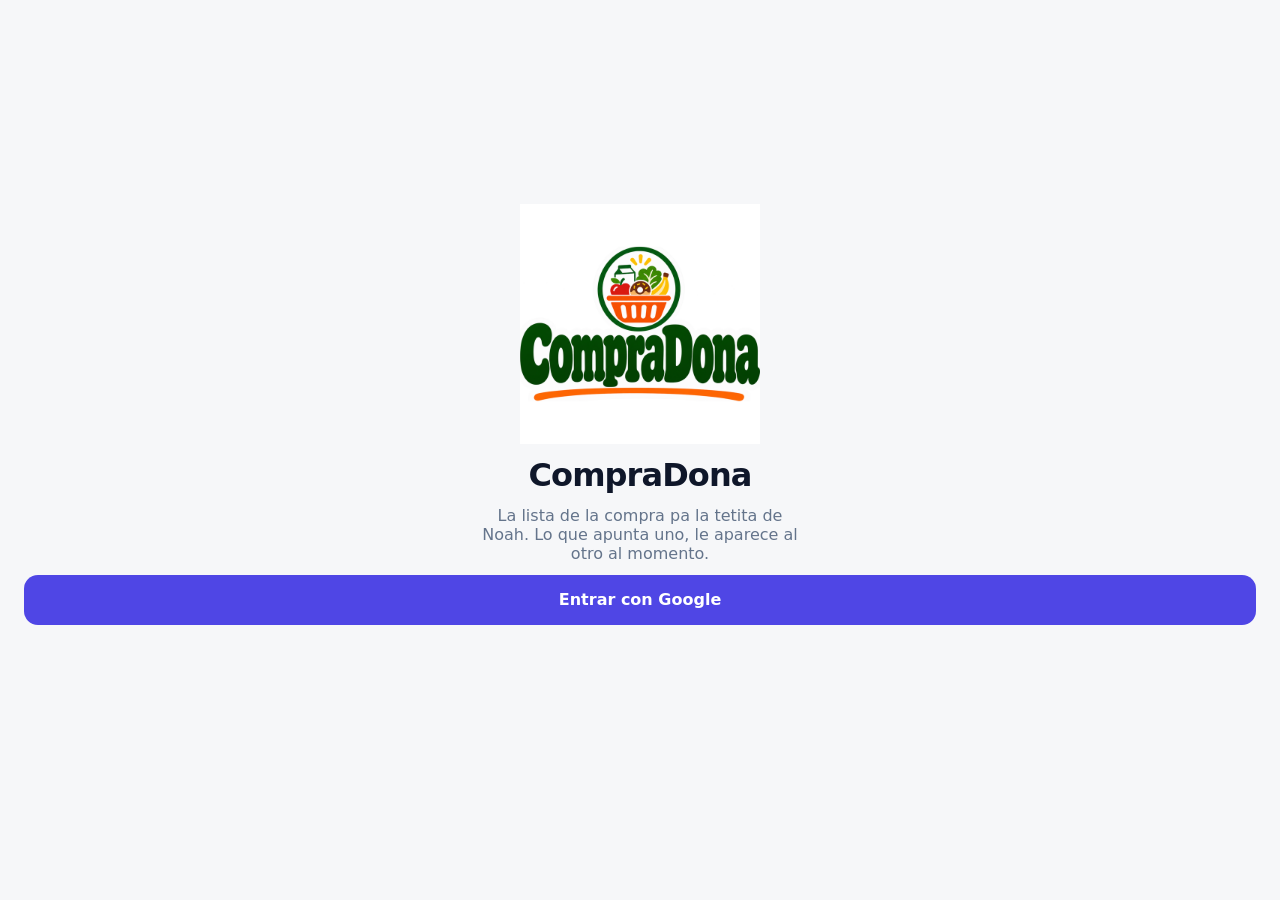
==== commit b7c784c9: "CompraDona 3.3: logo del usuario como icono de la app Co-Authored-By: Claude Opus 5.5 <noreply@anthr" ====
--- a/compra/index.html
+++ b/compra/index.html
@@ -15,7 +15,7 @@
 <link rel="apple-touch-icon" href="icons/apple-touch-icon.png">
 <link rel="icon" type="image/png" href="icons/icon-192.png">
 
-<link rel="stylesheet" href="style.css?v=10">
+<link rel="stylesheet" href="style.css?v=12">
 </head>
 <body>
 <div id="welcome" class="welcome"><div class="loading">Un momentito…</div></div>
@@ -42,7 +42,7 @@
 <div id="layer"></div>
 <script src="../config.js?v=1"></script>
 <script src="../src/google.js?v=2"></script>
-<script src="app.js?v=10"></script>
+<script src="app.js?v=12"></script>
 <script>
 if('serviceWorker' in navigator&&location.protocol==='https:'){
   var c0=navigator.serviceWorker.controller, hadSW=!!(c0&&/\/compra\/sw\.js/.test(c0.scriptURL));
--- a/compra/style.css
+++ b/compra/style.css
@@ -39,11 +39,11 @@
 /* lista */
 .list{padding:2px 14px calc(112px + var(--safe-b))}
 .sec{margin-top:18px}
-.sec h2{display:flex;align-items:center;gap:10px;font-size:16.5px;font-weight:700;letter-spacing:-.3px;margin:0 2px 9px;color:var(--ink)}
+.sec h2{display:flex;align-items:center;gap:10px;font-size:18px;font-weight:800;letter-spacing:-.45px;margin:0 2px 10px;color:var(--ink)}
 .sec h2 i{font-style:normal;flex:none;width:32px;height:32px;border-radius:10px;display:grid;place-items:center;font-size:17px}
 .sec h2 b{margin-left:auto;font-size:13px;font-weight:600;color:var(--mut);font-variant-numeric:tabular-nums}
 .pills{display:flex;flex-wrap:wrap;gap:7px}
-.it{display:inline-flex;align-items:center;gap:8px;min-height:42px;padding:6px 12px 6px 8px;border-radius:12px;background:var(--t);border:1px solid var(--t2);font-weight:600;font-size:15.5px;letter-spacing:-.2px;color:var(--ink);text-align:left;max-width:100%;user-select:none;-webkit-user-select:none;-webkit-touch-callout:none;transition:transform .22s cubic-bezier(.3,1.4,.5,1),opacity .22s}
+.it{display:inline-flex;align-items:center;gap:8px;min-height:42px;padding:6px 12px 6px 8px;border-radius:12px;background:var(--t);border:1px solid var(--t2);font-weight:500;font-size:15.5px;letter-spacing:-.15px;color:var(--ink2);text-align:left;max-width:100%;user-select:none;-webkit-user-select:none;-webkit-touch-callout:none;transition:transform .22s cubic-bezier(.3,1.4,.5,1),opacity .22s}
 .it:active{transform:scale(.96)}
 .ck{flex:none;width:22px;height:22px;border-radius:50%;border:2px solid var(--t3);background:#fff;display:grid;place-items:center;opacity:.55;transition:background .15s,opacity .15s}
 .ck svg{width:13px;height:13px;fill:none;stroke:#fff;stroke-width:3.6;stroke-linecap:round;stroke-linejoin:round;opacity:0}
@@ -128,3 +128,4 @@
 .confetti{position:fixed;inset:0;width:100vw;height:100vh;pointer-events:none;z-index:70}
 .updbar{position:fixed;left:12px;right:12px;top:calc(var(--safe-t) + 8px);z-index:80;background:var(--ink);color:#fff;font-weight:700;padding:12px;border-radius:14px}
 :focus-visible{outline:3px solid var(--accent);outline-offset:2px}
+.welcome img{width:240px;height:auto;border-radius:0;box-shadow:none}
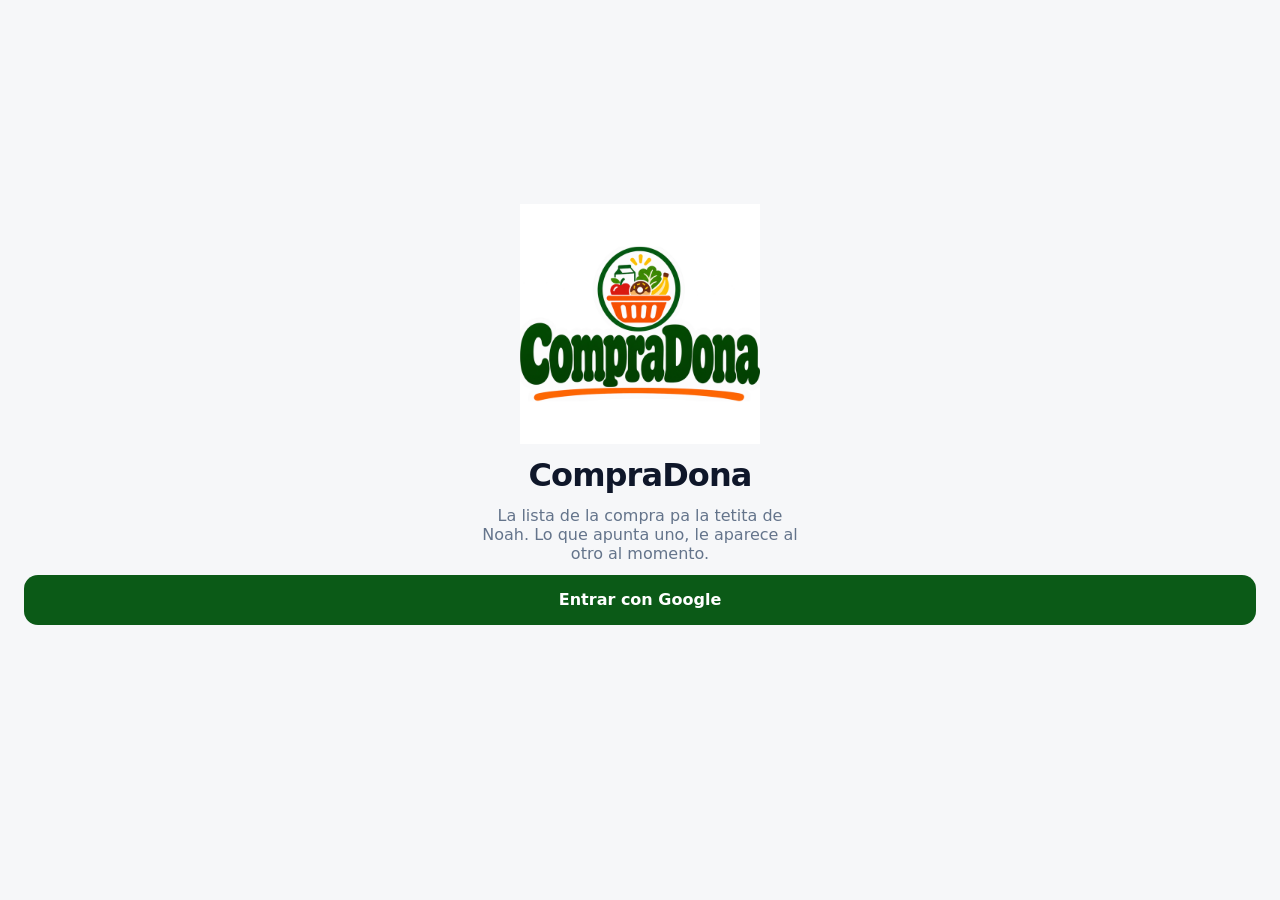
==== commit 4ae762c5: "CompraDona 3.4: cabecera con el logo como protagonista (se encoge al hacer scroll), colores de marca" ====
--- a/compra/index.html
+++ b/compra/index.html
@@ -5,24 +5,24 @@
 <meta name="viewport" content="width=device-width, initial-scale=1, maximum-scale=1, viewport-fit=cover">
 <title>CompraDona</title>
 <meta name="robots" content="noindex">
-<meta name="theme-color" content="#F6F7F9">
+<meta name="theme-color" content="#FFFFFF">
 <meta name="color-scheme" content="light">
 <meta name="apple-mobile-web-app-capable" content="yes">
 <meta name="mobile-web-app-capable" content="yes">
 <meta name="apple-mobile-web-app-status-bar-style" content="default">
 <meta name="apple-mobile-web-app-title" content="CompraDona">
 <link rel="manifest" href="manifest.webmanifest">
-<link rel="apple-touch-icon" href="icons/apple-touch-icon.png">
-<link rel="icon" type="image/png" href="icons/icon-192.png">
+<link rel="apple-touch-icon" href="icons/apple-touch-icon-3.png">
+<link rel="icon" type="image/png" href="icons/icon-192-3.png">
 
-<link rel="stylesheet" href="style.css?v=12">
+<link rel="stylesheet" href="style.css?v=13">
 </head>
 <body>
 <div id="welcome" class="welcome"><div class="loading">Un momentito…</div></div>
 <div id="main" hidden>
   <header class="hdr">
-    <div class="tt"><h1>Compra<span>Dona</span></h1><small>Pa la tetita de Noah</small></div>
-    <button id="count" class="count" aria-label="Actualizar"></button>
+    <img class="brand" src="icons/brand.png" alt="CompraDona">
+    <div class="hmeta"><button id="count" class="count" aria-label="Actualizar"></button><small>Pa la tetita de Noah</small></div>
     <span id="sync" class="sync ok"></span>
   </header>
   <div id="favs" class="favs" hidden></div>
@@ -42,7 +42,7 @@
 <div id="layer"></div>
 <script src="../config.js?v=1"></script>
 <script src="../src/google.js?v=2"></script>
-<script src="app.js?v=12"></script>
+<script src="app.js?v=13"></script>
 <script>
 if('serviceWorker' in navigator&&location.protocol==='https:'){
   var c0=navigator.serviceWorker.controller, hadSW=!!(c0&&/\/compra\/sw\.js/.test(c0.scriptURL));
--- a/compra/style.css
+++ b/compra/style.css
@@ -1,6 +1,6 @@
 /* CompraDona 3.1 · neutro profesional + un acento; el color solo identifica categorías */
 :root{
-  --accent:#4F46E5; --accent2:#4338CA; --accent-soft:#EEF0FF;
+  --accent:#0B5A17; --accent2:#063D0F; --accent-soft:#E2F0E3; --brandor:#F2620A;
   --bg:#F6F7F9; --card:#FFFFFF; --ink:#0F172A; --ink2:#334155; --mut:#64748B; --line:#E5E7EB;
   --safe-t:env(safe-area-inset-top); --safe-b:env(safe-area-inset-bottom);
   color-scheme:light;
@@ -129,3 +129,19 @@
 .updbar{position:fixed;left:12px;right:12px;top:calc(var(--safe-t) + 8px);z-index:80;background:var(--ink);color:#fff;font-weight:700;padding:12px;border-radius:14px}
 :focus-visible{outline:3px solid var(--accent);outline-offset:2px}
 .welcome img{width:240px;height:auto;border-radius:0;box-shadow:none}
+
+/* 3.4 · cabecera con la marca como protagonista */
+.hdr{background:rgba(255,255,255,.94);align-items:center;padding:calc(var(--safe-t) + 10px) 16px 12px;border-bottom:1px solid rgba(15,23,42,.07);box-shadow:0 6px 20px -16px rgba(15,23,42,.35);transition:padding .2s}
+.brand{height:92px;width:auto;flex:none;transition:height .2s}
+.hmeta{margin-left:auto;display:grid;justify-items:end;gap:4px;text-align:right}
+.hmeta small{font-size:12.5px;font-weight:600;color:var(--mut)}
+.count{display:grid;justify-items:end;gap:0;padding:0;background:none;color:var(--ink);border-radius:0;line-height:1}
+.count b{font-size:44px;font-weight:800;letter-spacing:-1.5px;color:var(--brandor)}
+.count span{font-size:13px;font-weight:700;opacity:1;color:var(--accent)}
+.hdr.mini{padding-top:calc(var(--safe-t) + 6px);padding-bottom:8px}
+.hdr.mini .brand{height:48px}
+.hdr.mini .count b{font-size:28px}
+.hdr.mini .hmeta small{display:none}
+.sugs button{border-color:#B9D7BC}
+.toast button{color:#FDBA74}
+@media (prefers-reduced-motion:reduce){.hdr,.brand{transition:none}}
